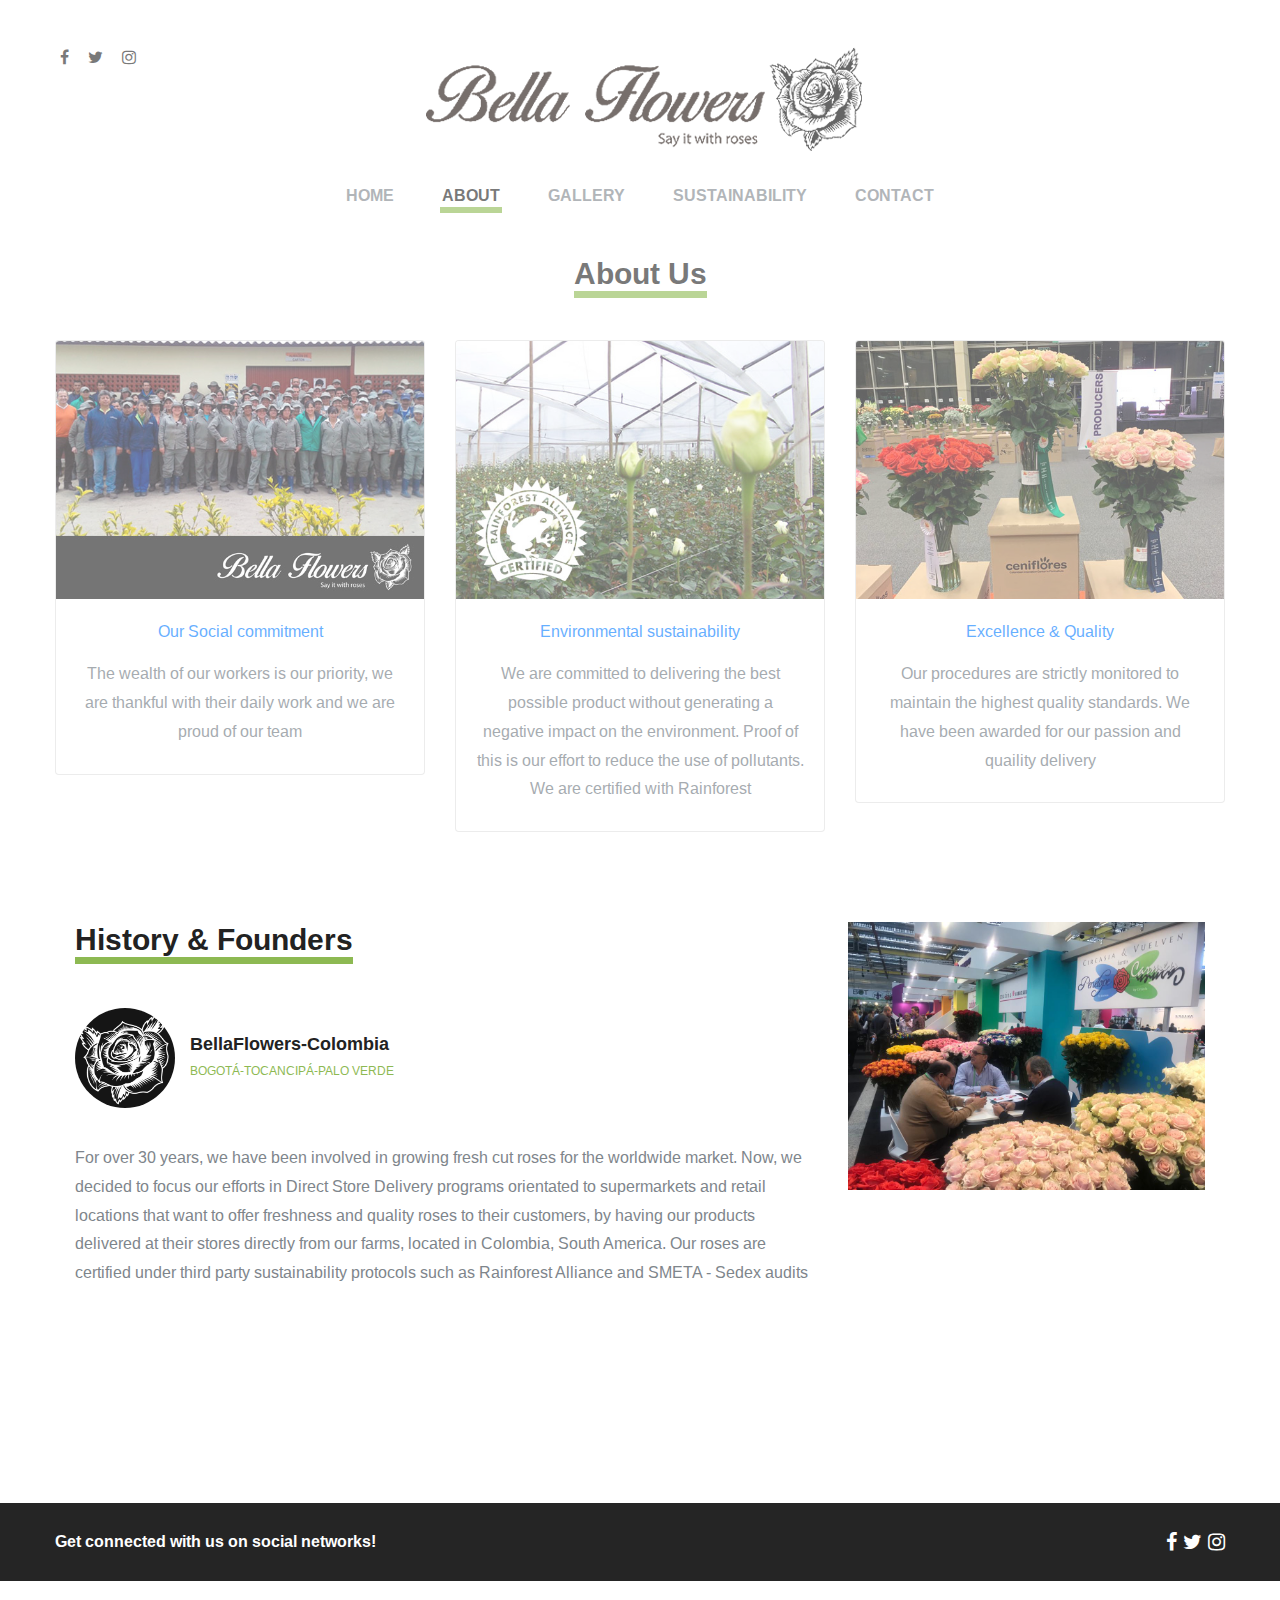
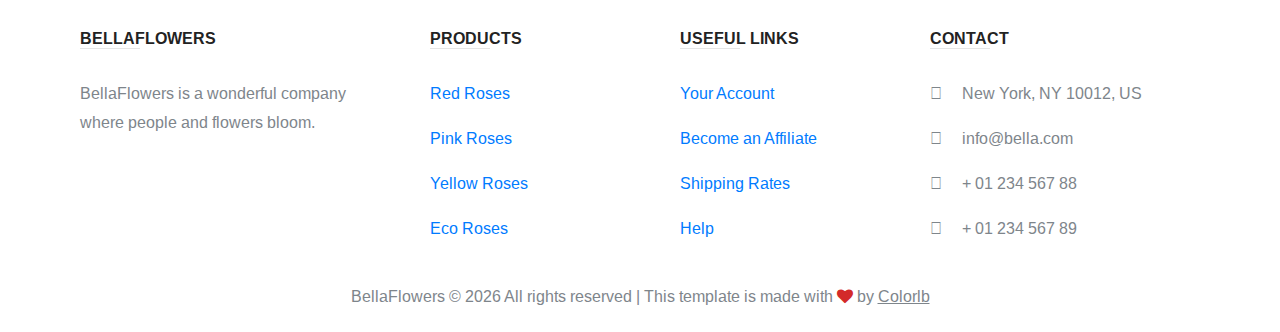
==== about.html @ 4b282b33 "9 8 2020" ====
<!DOCTYPE html>
<html lang="en">
<head>
	<title>BellaFlowers About us</title>
	<meta charset="UTF-8">
	<meta name="description" content="BellaFlowers Website">
	<meta name="keywords" content="photo, html">
	<meta name="viewport" content="width=device-width, initial-scale=1.0">
	<!-- Stylesheets -->
	<link rel="stylesheet" href="css/bootstrap.min.css"/>
	<link rel="stylesheet" href="css/font-awesome.min.css"/>
	<link rel="stylesheet" href="css/slicknav.min.css"/>

	<!-- Main Stylesheets -->
	<link rel="stylesheet" href="css/style.css"/>


	<!--[if lt IE 9]>
		<script src="https://oss.maxcdn.com/html5shiv/3.7.2/html5shiv.min.js"></script>
		<script src="https://oss.maxcdn.com/respond/1.4.2/respond.min.js"></script>
	<![endif]-->

</head>
<body>
	<!-- Page Preloder -->
	<div id="preloder">
		<div class="loader"></div>
	</div>

	<!-- Header Section -->
	<header class="header">
		<div class="container-fluid">
			<div class="row">
				<div class="col-sm-4 col-md-3 order-2 order-sm-1">
					<div class="header__social">
						<a href="#"><i class="fa fa-facebook"></i></a>
						<a href="#"><i class="fa fa-twitter"></i></a>
						<a href="#"><i class="fa fa-instagram"></i></a>
					</div>
				</div>
				<div class="col-sm-4 col-md-6 order-1  order-md-2 text-center">
					<a href="./index.html" class="site-logo">
						<img src="img/logo2.png" alt="">
					</a>
				</div>

				
			</div>
			<nav class="main__menu">
				<ul class="nav__menu">
					<li><a href="./index.html">Home</a></li>
					<li><a href="./about.html" class="menu--active">About</a></li>
					<li><a href="./gallery.html">Gallery</a>
						<ul class="sub__menu">
							<li><a href="./gallery1.html">Red & Coral</a></li>
							<li><a href="./gallery2.html">White Roses</a></li>
							<li><a href="./gallery3.html">Pink & Hot Pink</a></li>
							<li><a href="./gallery4.html">Orange-Yellow & Peach</a></li>
							<li><a href="./gallery5.html">Green</a></li>
							<li><a href="./gallery6.html">Lavender</a></li>
							<li><a href="./gallery7.html">Bicolor</a></li>
							<li><a href="./gallery8.html">Tinted</a></li>
						</ul>
					</li>
					<li><a href="./blog-single.html">Sustainability</a></li>
					<li><a href="./contact.html">Contact</a></li>
				</ul>
			</nav>
		</div>
	</header>
	<!-- Header Section end -->

	<div class="container mt-5">


		<!--Section: Content-->
		<section class="text-center">
	  
		  <!-- Section heading -->
		  <h3 class="about__title font-weight-bold mb-5">About Us</h3>
			<!-- Grid row -->
		  <div class="row">
	  
			<!-- Grid column -->
			<div class="col-lg-4 col-md-12 mb-lg-0 mb-4">
				
			  <!-- Card -->
			  <div class="card hoverable">
	  
				<!-- Card image -->
				<img class="card-img-top" src="img/about11.jpeg" alt="About us 1">
	  
				<!-- Card content -->
				<div class="card-body">
	  
				  <!-- Title -->
				  <a href="#!" class="black-text"> Our Social commitment</a>
				  <!-- Text -->
				  <p class="card-title text-muted font-small mt-3 mb-2">The wealth of our workers is our priority, we are thankful with their daily work and we are proud of our team</p>
				  <!-- <button type="button" class="btn btn-flat text-primary p-0 mx-0">Read more<i class="fa fa-angle-right ml-2"></i></button> -->
				</div>
	  
			  </div>
			  <!-- Card -->
	  
			</div>
			<!-- Grid column -->
	  
			<!-- Grid column -->
			<div class="col-lg-4 col-md-6 mb-md-0 mb-4">
	  
			  <!-- Card -->
			  <div class="card hoverable">
	  
				<!-- Card image -->
				<img class="card-img-top" src="img/about2.jpeg" alt="Card image cap">
	  
				<!-- Card content -->
				<div class="card-body">
	  
				  <!-- Title -->
				  <a href="#!" class="black-text">Environmental sustainability</a>
				  <!-- Text -->
				  <p class="card-title text-muted font-small mt-3 mb-2">We are committed to delivering the best possible product without generating a negative impact on the environment. Proof of this is our effort to reduce the use of pollutants. We are certified with Rainforest</p>
				  
				</div>
	  
			  </div>
			  <!-- Card -->
	  
			</div>
			<!-- Grid column -->
	  
			<!-- Grid column -->
			<div class="col-lg-4 col-md-6 mb-0">
	  
			  <!-- Card -->
			  <div class="card hoverable">
	  
				<!-- Card image -->
				<img class="card-img-top" src="img/about3.jpeg" alt="Stand winners">
	  
				<!-- Card content -->
				<div class="card-body">
	  
				  <!-- Title -->
				  <a href="#!" class="black-text">Excellence & Quality</a>
				  <!-- Text -->
				  <p class="card-title text-muted font-small mt-3 mb-2">Our procedures are strictly monitored to maintain the highest quality standards. We have been awarded for our passion and quaility delivery</p>  
				</div>
	  
			  </div>
			  <!-- Card -->
	  
			</div>
			<!-- Grid column -->
	  
		  </div>
		  <!-- Grid row -->

	  
		</section>
		<!--Section: Content-->
	  
	  
	  </div>

	<!-- About Page -->
	<section class="about__page">
		<div class="container-fluid">
			<div class="row">
				<div class="col-lg-8">
					<h3 class="about__title">History & Founders</h3>
					<div class="about__text">
						
						<div class="about__meta">
							<img src="img/logo_bw.png" alt="Logo">
							<div class="about__meta__info">
								<h5>BellaFlowers-Colombia</h5>
								<p>Bogotá-Tocancipá-Palo Verde</p>
							</div>
						</div>
						<p>
							For over 30 years, we have been involved in growing fresh cut roses for the worldwide market. Now, we decided to focus our efforts in Direct Store Delivery programs orientated to supermarkets and retail locations that want to offer freshness and quality roses to their customers, by having our products delivered at their stores directly from our farms, located in Colombia, South America.
							Our roses are certified under third party sustainability protocols such as Rainforest Alliance and  SMETA - Sedex audits</p>
						
						
					</div>
				</div>

				<div class="col-lg-4">
					<img src="img/founders.jpg" alt="our founders">
					
				</div>
			</div>
		</div>
	</section>
	<!-- About Page end -->

	<!-- Footer -->
	<footer class="page-footer font-small unique-color-dark">

		<div style="background-color: #252525;">
			<div class="container">

				<!-- Grid row-->
				<div class="row py-4 d-flex align-items-center">

					<!-- Grid column -->
					<div class="col-md-6 col-lg-5 text-center text-md-left mb-4 mb-md-0">
						<h6 class="mb-0 text-white">Get connected with us on social networks!</h6>
					</div>
					<!-- Grid column -->
					<div class="lead col-md-6 text-white col-lg-7 text-center text-md-right">

						<!-- Facebook -->
						<a class="fb-ic">
							<a href="#"><i class="fa fa-facebook"></i></a>
						</a>
						<!-- Twitter -->
						<a class="tw-ic">
							<a href="#"><i class="fa fa-twitter"></i></a>
						</a>
						<!--Instagram-->
						<a class="ins-ic">
							<a href="#"><i class="fa fa-instagram"></i></a>
						</a>

					</div>
					<!-- Grid column -->

				</div>
				<!-- Grid row-->

			</div>
		</div>

		<!-- Footer Links -->
		<div class="container text-center text-md-left mt-5">

			<!-- Grid row -->
			<div class="row mt-3">

				<!-- Grid column -->
				<div class="col-md-3 col-lg-4 col-xl-3 mx-auto mb-4">

					<!-- Content -->
					<h6 class="text-uppercase font-weight-bold">BellaFlowers</h6>
					<hr class="deep-purple accent-2 mb-4 mt-0 d-inline-block mx-auto" style="width: 60px;">
					<p>BellaFlowers is a wonderful company where people and flowers bloom.</p>

				</div>
				<!-- Grid column -->

				<!-- Grid column -->
				<div class="col-md-2 col-lg-2 col-xl-2 mx-auto mb-4">

					<!-- Links -->
					<h6 class="text-uppercase font-weight-bold">Products</h6>
					<hr class="deep-purple accent-2 mb-4 mt-0 d-inline-block mx-auto" style="width: 60px;">
					<p><a href="#!">Red Roses</a></p>
					<p><a href="#!">Pink Roses</a></p>
					<p><a href="#!">Yellow Roses</a></p>
					<p><a href="#!">Eco Roses</a></p>

				</div>
				<!-- Grid column -->

				<!-- Grid column -->
				<div class="col-md-3 col-lg-2 col-xl-2 mx-auto mb-4">

					<!-- Links -->
					<h6 class="text-uppercase font-weight-bold">Useful links</h6>
					<hr class="deep-purple accent-2 mb-4 mt-0 d-inline-block mx-auto" style="width: 60px;">
					<p><a href="#!">Your Account</a></p>
					<p><a href="#!">Become an Affiliate</a></p>
					<p><a href="#!">Shipping Rates</a></p>
					<p><a href="#!">Help</a></p>

				</div>
				<!-- Grid column -->

				<!-- Grid column -->
				<div class="col-md-4 col-lg-3 col-xl-3 mx-auto mb-md-0 mb-4">

					<!-- Links -->
					<h6 class="text-uppercase font-weight-bold">Contact</h6>
					<hr class="deep-purple accent-2 mb-4 mt-0 d-inline-block mx-auto" style="width: 60px;">
					<p><i class="fas fa-home mr-3"></i> New York, NY 10012, US</p>
					<p>	<i class="fas fa-envelope mr-3"></i> info@bella.com</p>
					<p><i class="fas fa-phone mr-3"></i> + 01 234 567 88</p>
					<p><i class="fas fa-print mr-3"></i> + 01 234 567 89</p>

				</div>
				<!-- Grid column -->

			</div>
			<!-- Grid row -->

		</div>
		<!-- Footer Links -->

		<!-- Copyright -->
		<div class="footer__section">
			<div class="container">
				<!-- Link back to Colorlib can't be removed. Template is licensed under CC BY 3.0. -->
				<div class="footer__copyright__text">
					<p>BellaFlowers &copy; <script>
							document.write(new Date().getFullYear());
						</script> All rights reserved | This template is made with <i class="fa fa-heart"
							aria-hidden="true"></i> by <a href="https://colorlib.co" target="_blank">Colorlb</a></p>
				</div>
				<!-- Link back to Colorlib can't be removed. Template is licensed under CC BY 3.0. -->
			</div>
		</div>
		<!-- Copyright  -->

	</footer>
	<!-- Footer  End-->

	<!--====== Javascripts & Jquery ======-->
	<script src="js/vendor/jquery-3.2.1.min.js"></script>
	<script src="js/jquery.slicknav.min.js"></script>
	<script src="js/slick.min.js"></script>
	<script src="js/main.js"></script>

	</body>
</html>
---- css/style.css ----
@import url("https://fonts.googleapis.com/css2?family=Arimo:ital,wght@0,400;0,700;1,400;1,700&display=swap");


html,
body {
	height: 100%;
	font-family: "Arimo", sans-serif;
	-webkit-font-smoothing: antialiased;
}

h1,
h2,
h3,
h4,
h5,
h6 {
	margin: 0;
	color: #222222;
	font-family: "Arimo", sans-serif;
	font-weight: 700;
}

h1 {
	font-size: 70px;
}

h2 {
	font-size: 36px;
	line-height: 1.4;
}

h3 {
	font-size: 30px;
}

h4 {
	font-size: 24px;
}

h5 {
	font-size: 18px;
}

h6 {
	font-size: 16px;
}

p {
	font-size: 16px;
	color: #7E858B;
	line-height: 1.8;
}

img {
	max-width: 100%;
}

input:focus,
select:focus,
button:focus,
textarea:focus {
	outline: none;
}


a:hover,
a:focus {
	text-decoration: none;
	outline: none;
}

ul,
ol {
	padding: 0;
	margin: 0;
}

.block_container {

	background-color: #f9cbffa1;
	border: solid;
	border-color: #8d72bd;
	padding: 1.5rem;
}

@media (min-width: 1200px) {
	.container {
		max-width: 1200px;
	}
}

/* Preloder */

#preloder {
	position: fixed;
	width: 100%;
	height: 100%;
	top: 0;
	left: 0;
	z-index: 999999;
	background: #ffffff;
}

.loader {
	width: 40px;
	height: 40px;
	position: absolute;
	top: 50%;
	left: 50%;
	margin-top: -13px;
	margin-left: -13px;
	border-radius: 60px;
	animation: loader 0.8s linear infinite;
	-webkit-animation: loader 0.8s linear infinite;
}

@keyframes loader {
	0% {
		-webkit-transform: rotate(0deg);
		transform: rotate(0deg);
		border: 4px solid #f44336;
		border-left-color: transparent;
	}
	50% {
		-webkit-transform: rotate(180deg);
		transform: rotate(180deg);
		border: 4px solid #673ab7;
		border-left-color: transparent;
	}
	100% {
		-webkit-transform: rotate(360deg);
		transform: rotate(360deg);
		border: 4px solid #f44336;
		border-left-color: transparent;
	}
}

@-webkit-keyframes loader {
	0% {
		-webkit-transform: rotate(0deg);
		border: 4px solid #f44336;
		border-left-color: transparent;
	}
	50% {
		-webkit-transform: rotate(180deg);
		border: 4px solid #673ab7;
		border-left-color: transparent;
	}
	100% {
		-webkit-transform: rotate(360deg);
		border: 4px solid #f44336;
		border-left-color: transparent;
	}
}

/*---------------------
   Helper CSS
 -----------------------*/

.section-title {
	text-align: center;
	margin-bottom: 55px;
}

.section-title img {
	margin-bottom: 15px;
}

.section-title h2 {
	font-weight: 400;
	font-size: 38px;
	text-transform: uppercase;
}

.section-title p {
	padding-top: 15px;
	margin-bottom: 0;
}

.set-bg {
	background-repeat: no-repeat;
	background-size: cover;
	background-position: top center;
}

.spad {
	padding-top: 100px;
	padding-bottom: 100px;
}

.text-white h1,
.text-white h2,
.text-white h3,
.text-white h4,
.text-white h5,
.text-white h6,
.text-white p,
.text-white span,
.text-white li,
.text-white a {
	color: #fff;
}

/*---------------------
  Commom elements
-----------------------*/

.site-btn {
	display: inline-block;
	font-size: 16px;
	padding: 16px 15px;
	min-width: 180px;
	color: #fff;
	background: #8DB952;
	line-height: 1;
	text-align: center;
	font-weight: 700;
	border: none;
	border-radius: 2px;
}

.site-btn i {
	font-size: 24px;
	position: relative;
	top: 5px;
	margin-left: 4px;
}

.site-btn:hover {
	color: #fff;
}

.section__title {
	text-align: center;
	padding-bottom: 40px;
	margin-bottom: 45px;
	position: relative;
}

.section__title:after {
	position: absolute;
	content: "";
	width: 60px;
	height: 4px;
	left: calc(50% - 30px);
	bottom: 0;
	background: #8DB952;
}

.section__title h2 {
	margin-bottom: 0;
	text-transform: uppercase;
}

@media (max-width: 576px) {
	.section__title h2 {
		font-size: 24px;
	}
}

.search-model {
	display: none;
	position: fixed;
	width: 100%;
	height: 100%;
	left: 0;
	top: 0;
	background: #ffffff;
	z-index: 99999;
}

.search-model-form {
	padding: 0 15px;
}

.search-model-form input {
	width: 500px;
	font-size: 34px;
	border: none;
	border-bottom: 2px solid #ededed;
	background: 0 0;
	color: #999;
}

@media (max-width: 576px) {
	.search-model-form input {
		width: 100%;
		font-size: 24px;
	}
}

.search-close-switch {
	position: absolute;
	width: 50px;
	height: 50px;
	background: #333;
	color: #fff;
	text-align: center;
	border-radius: 50%;
	font-size: 39px;
	line-height: 28px;
	top: 30px;
	cursor: pointer;
	-webkit-transform: rotate(45deg);
	-ms-transform: rotate(45deg);
	transform: rotate(45deg);
	display: -webkit-box;
	display: -ms-flexbox;
	display: flex;
	-webkit-box-align: center;
	-ms-flex-align: center;
	align-items: center;
	-webkit-box-pack: center;
	-ms-flex-pack: center;
	justify-content: center;
}

.pt83 {
	padding-top: 83px;
}

/*---------------------
   Header section
 -----------------------*/

.header {
	padding: 40px 45px 0;
	padding-top: 40px;
}

@media (max-width: 576px) {
	.header {
		padding: 40px 0 0;
	}
}

@media (max-width: 576px) {
	.header__social {
		display: none;
	}
}

.header__social a,
.header__switches a {
	display: inline-block;
	color: #222222;
	padding-top: 5px;
	margin-right: 15px;
	font-size: 16px;
}

.header__social a:last-child,
.header__switches a:last-child {
	margin-right: 0;
}

.header__social a.nav-switch,
.header__switches a.nav-switch {
	display: none;
	width: 40px;
	height: 40px;
	border-radius: 50%;
	background: #e1e1e1;
	text-align: center;
	padding-top: 9px;
	margin-top: -9px;
}

@media (max-width: 576px) {
	.header__social a.nav-switch,
	.header__switches a.nav-switch {
		display: inline-block;
	}
}

.header__switches {
	text-align: right;
}

@media (max-width: 576px) {
	.header__switches {
		text-align: center;
		padding-top: 20px;
	}
}

/*----------
   Menu
 ---------*/

.main__menu {
	position: relative;
	right: 0;
	padding-top: 25px;
	text-align: center;
}

@media (max-width: 576px) {
	.main__menu .nav__menu {
		display: none;
	}
}

.main__menu .nav__menu>li {
	display: inline-block;
	position: relative;
}

.main__menu .nav__menu>li:last-child a {
	margin-right: 0;
}

.main__menu .nav__menu>li>a {
	position: relative;
	font-size: 16px;
	color: #7E858B;
	font-weight: 700;
	padding: 5px 2px;
	margin-right: 40px;
	text-transform: uppercase;
}

@media only screen and (min-width: 576px) and (max-width: 767px) {
	.main__menu .nav__menu>li>a {
		margin-right: 20px;
	}
}

.main__menu .nav__menu>li>a:after {
	position: absolute;
	content: "";
	width: 0;
	height: 6px;
	left: 0;
	bottom: -3px;
	background: #8DB952;
	z-index: -1;
	-webkit-transition: 0.3s;
	-o-transition: 0.3s;
	transition: 0.3s;
}

.main__menu .nav__menu>li>a.menu--active {
	color: #222222;
}

.main__menu .nav__menu>li>a.menu--active:after {
	width: 100%;
}

.main__menu .nav__menu>li:hover a {
	color: #222222;
}

.main__menu .nav__menu>li:hover a:after {
	width: 100%;
}

.main__menu .nav__menu>li:hover .sub__menu {
	top: 100%;
	opacity: 1;
	visibility: visible;
	margin-top: 15px;
}

.main__menu .nav__menu>li .sub__menu {
	position: absolute;
	text-align: left;
	padding: 10px 0;
	width: 170px;
	left: 0;
	top: 100%;
	margin-top: 50px;
	-webkit-box-shadow: 0 9px 50px rgba(0, 0, 0, 0.1);
	box-shadow: 0 9px 50px rgba(0, 0, 0, 0.1);
	background: #fff;
	opacity: 0;
	visibility: hidden;
	z-index: 99;
	-webkit-transition: all 0.4s;
	-o-transition: all 0.4s;
	transition: all 0.4s;
}

.main__menu .nav__menu>li .sub__menu:after {
	position: absolute;
	content: "";
	width: 100%;
	height: 25px;
	left: 0;
	top: -25px;
}

.main__menu .nav__menu>li .sub__menu>li {
	display: block;
}

.main__menu .nav__menu>li .sub__menu>li>a {
	display: block;
	display: block;
	padding: 5px 15px;
	color: #7E858B;
	text-transform: none;
	margin: 0;
	font-size: 14px;
	font-weight: 700;
}

.main__menu .nav__menu>li .sub__menu>li>a:hover {
	color: #222222;
}

.main__menu .nav__menu>li .sub__menu>li>a:after {
	display: none;
}

.slicknav_menu {
	background: #f7f7f7;
	padding: 0;
	margin-bottom: 30px;
	text-align: left;
	display: none;
}

@media (max-width: 576px) {
	.slicknav_menu {
		display: block;
	}
}

.slicknav_btn {
	display: none;
}

.slicknav_nav ul {
	margin: 0;
}

.slicknav_nav .slicknav_row:hover {
	border-radius: 0;
	background: transparent;
	color: #222222;
}

.slicknav_nav a:hover {
	border-radius: 0;
	background: transparent;
	color: #222222;
}

.slicknav_nav .slicknav_row,
.slicknav_nav a {
	padding: 11px 25px;
	margin: 0;
	color: #222222;
	font-size: 16px;
	font-weight: 700;
	border-bottom: 1px solid #e9e9e9;
}

.slicknav_nav .slicknav_item a {
	border-bottom: none;
}

/*---------------------
   Hero section
 -----------------------*/


.slide-item {
	padding: 0 5px;
	outline: none;
	cursor: pointer;
}

.slick-center.slide-item img {
	padding: 0;
	-webkit-transition: all 0.4s ease 0s;
	-o-transition: all 0.4s ease 0s;
	transition: all 0.4s ease 0s;
}

.hero-slider .slick-track {
	-webkit-transition: all 0.1s;
	-o-transition: all 0.1s;
	transition: all 0.1s;
}

.slide-item img {
	height: 570px;
	padding: 65px 0;
	-webkit-transition: 0.4s;
	-o-transition: 0.4s;
	transition: 0.4s;
}

@media (max-width: 576px) {
	.slide-item img {
		padding: 0;
	}
}

.hero-text-slider {
	text-align: center;
	padding-top: 50px;
	max-width: 800px;
	margin: 0 auto;
}

/*---------------------
   Footer section
 -----------------------*/

.footer__copyright__text {
	text-align: center;
	padding-bottom: 5px;
}

.footer__copyright__text p {
	font-size: 16px;
}

.footer__copyright__text i {
	color: #d32a2a;
}

.footer__copyright__text a {
	color: #7E858B;
	text-decoration: underline;
}

.footer__copyright__text a:hover {
	color: #8DB952;
}

/*------------------
   About page
 ------------------*/

.about__page {
	padding: 90px 60px 150px;
}

@media (max-width: 576px) {
	.about__page {
		padding: 30px 0 150px;
	}
}

.about__title {
	display: inline-block;
	margin-bottom: 50px;
	position: relative;
}

.about__title:after {
	position: absolute;
	content: "";
	width: 100%;
	height: 7px;
	left: 0;
	bottom: -6px;
	background: #8DB952;
	opacity: 08;
	z-index: -1;
}

.about__text {
	padding-bottom: 50px;
}

.about__text img {
	padding-top: 20px;
}

.about__meta {
	overflow: hidden;
	margin-bottom: 35px;
}

.about__meta img {
	float: left;
	width: 100px;
	height: 100px;
	border-radius: 50%;
	margin-right: 15px;
	padding-top: 0;
}

.about__meta__info {
	overflow: hidden;
	padding-top: 25px;
}

.about__meta__info h5 {
	margin-bottom: 5px;
}

.about__meta__info p {
	text-transform: uppercase;
	font-size: 12px;
	color: #8DB952;
}

.experience__item {
	padding-top: 15px;
	margin-bottom: 20px;
}

.experience__item h4 {
	font-size: 20px;
	margin-bottom: 20px;
}

.skills__text {
	padding-bottom: 50px;
}

.skills__text p {
	margin-bottom: 40px;
}

.single-progress-item {
	margin-bottom: 30px;
}

.single-progress-item h6 {
	margin-bottom: 10px;
}

.progress-bar-style {
	height: 6px;
	background: #E8E8E8;
}

.progress-bar-style .bar-inner {
	height: 100%;
	background: #8DB952;
}

/*-------------------
   Gallery Page
 -------------------*/

.gallery__page {
	padding: 80px 15px 65px;
}

@media (max-width: 576px) {
	.gallery__page {
		padding: 30px 15px 65px;
	}
}

.gallery__warp {
	max-width: 1570px;
	margin: 0 auto;
}

.gallery__item {
	display: block;
	margin-bottom: 30px;
}

.gallery__item img {
	min-width: 100%;
}

.fr-position-outside {
	left: 0;
	top: 0;
	right: auto;
	bottom: auto;
}

.fr-position-text {
	color: #fff;
}

.fr-window-skin-fresco.fr-window-ui-outside .fr-close-background,
.fr-window-skin-fresco.fr-window-ui-outside .fr-close:hover .fr-close-background {
	background-color: transparent;
}

.fr-thumbnail-active {
	border: 2px solid #8DB952;
}

/*----------------
   Blog Page
 ----------------*/

.blog__page {
	padding: 90px 0 55px;
}

@media (max-width: 576px) {
	.blog__page {
		padding: 30px 0 55px;
	}
}

.blog__warp {
	max-width: 1570px;
	padding: 0 15px;
	margin: 0 auto;
}

.blog__item {
	height: 370px;
	position: relative;
	margin-bottom: 30px;
	background-position: center;
}

.blog__item.blog__item--long {
	height: 770px;
}

.blog__item::after {
	position: absolute;
	content: "";
	width: 100%;
	height: 100%;
	left: 0;
	top: 0;
	background: -webkit-gradient(linear, left top, left bottom, from(rgba(0, 0, 0, 0)), color-stop(43%, rgba(0, 0, 0, 0)), to(rgba(0, 0, 0, 0.49)));
	background: -o-linear-gradient(top, rgba(0, 0, 0, 0) 0%, rgba(0, 0, 0, 0) 43%, rgba(0, 0, 0, 0.49) 100%);
	background: linear-gradient(to bottom, rgba(0, 0, 0, 0) 0%, rgba(0, 0, 0, 0) 43%, rgba(0, 0, 0, 0.49) 100%);
}

@media (max-width: 576px),
only screen and (min-width: 576px) and (max-width: 767px) {
	.blog__item h3 {
		font-size: 22px;
	}
}

.blog__content {
	position: absolute;
	bottom: 30px;
	padding: 0 30px;
	z-index: 2;
}

.blog__content h4 {
	font-size: 22px;
}

.blog__content h4 a {
	color: #fff;
}

.blog__date {
	font-size: 12px;
	font-weight: 700;
	color: #fff;
	margin-bottom: 10px;
}

/*-------------------
   Blog Single Page
 --------------------*/

.blog__slider {
	padding: 70px 0 60px;
}

@media (max-width: 576px) {
	.blog__slider {
		padding: 30px 0 60px;
	}
}

.blog__slider .slick-track {
	margin-left: 380px;
}

@media only screen and (min-width: 768px) and (max-width: 991px) {
	.blog__slider .slick-track {
		margin-left: 250px;
	}
}

@media only screen and (min-width: 576px) and (max-width: 767px),
(max-width: 576px) {
	.blog__slider .slick-track {
		margin-left: 0;
	}
}

.blog__slider__item {
	outline: none;
	padding: 0 3px;
}

.blog__container {
	max-width: 1000px;
	padding: 0 15px;
	margin: 0 auto 30px;
}

.blog__container p {
	font-size: 18px;
}

.blog__container h4 {
	font-size: 22px;
	margin-bottom: 20px;
}

.blog__header {
	text-align: center;
}

.blog__cata {
	display: inline-block;
	font-size: 12px;
	font-weight: 700;
	padding: 4px 13px;
	border-radius: 2px;
	color: #fff;
	background: #8DB952;
	margin-bottom: 20px;
}

.blog__single__title {
	font-size: 44px;
	margin-bottom: 30px;
	line-height: 1.2;
}

.blog__metas {
	margin-bottom: 30px;
}

.blog__metas .blog__meta {
	position: relative;
	display: inline-block;
	margin-right: 18px;
	margin-bottom: 5px;
	padding-right: 20px;
	font-size: 14px;
	color: #7E858B;
}

.blog__metas .blog__meta:after {
	position: absolute;
	content: "|";
	font-size: 14px;
	right: 0;
	top: 0;
	color: #7E858B;
}

.blog__metas .blog__meta:last-child {
	margin-right: 0;
	padding-right: 0;
}

.blog__metas .blog__meta:last-child:after {
	display: none;
}

.blog__article blockquote {
	max-width: 1170px;
	margin: 50px auto;
	padding: 45px 45px 55px;
	background-color: #EAEFE5;
	background-image: url("../img/blog-single/quote.png");
	background-repeat: no-repeat;
	background-position: right 60px bottom -10px;
}

.blog__article blockquote p {
	color: #222222;
	font-size: 20px;
	line-height: 1.5;
	margin-bottom: 25px;
}

.blog__article blockquote h4 {
	font-size: 16px;
	margin-bottom: 10px;
}

.blog__article blockquote h5 {
	font-size: 14px;
	text-transform: uppercase;
	color: #8DB952;
	letter-spacing: 2px;
}

.blog__banner {
	max-width: 1170px;
	margin: 0 auto;
}

.blog__banner img {
	min-width: 100%;
}

.post__footer {
	border-top: 1px solid #E8E8E8;
	padding-top: 30px;
	margin-bottom: 70px;
}

.post__tags a {
	display: inline-block;
	font-family: "Raleway", sans-serif;
	color: #7E858B;
	font-size: 12px;
	font-weight: 700;
	padding: 5px 21px;
	margin-bottom: 5px;
	margin-right: 2px;
	background-color: #F3F3F3;
	-webkit-transition: 0.3s;
	-o-transition: 0.3s;
	transition: 0.3s;
}

.post__tags a:hover {
	background: #8DB952;
	color: #fff;
}

.post__share {
	text-align: right;
}

@media only screen and (min-width: 576px) and (max-width: 767px),
(max-width: 576px) {
	.post__share {
		text-align: left;
		padding-top: 35px;
	}
}

.post__share span {
	display: inline-block;
	font-size: 16px;
	font-weight: 700;
}

.post__share a {
	display: inline-block;
	font-size: 16px;
	color: #7E858B;
	margin-left: 30px;
}

.post__share a:first-child {
	margin-left: 0;
}

.comment__area {
	padding-bottom: 100px;
}

.comment__area h2 {
	margin-bottom: 40px;
}

.comment__form input,
.comment__form textarea {
	width: 100%;
	height: 50px;
	font-size: 16px;
	padding: 15px 20px;
	margin-bottom: 26px;
	color: #222222;
	border: 1px solid rgba(0, 0, 0, 0.1);
}

.comment__form input:focus,
.comment__form textarea:focus {
	border: 1px solid #8DB952;
}

.comment__form textarea {
	height: 110px;
	resize: none;
	margin-bottom: 50px;
}

.blog__details__comment {
	border-bottom: 1px solid #EBEBEB;
	padding-bottom: 30px;
}

.blog__details__comment h4 {
	color: #222222;
	text-transform: uppercase;
	margin-bottom: 50px;
}

.recent__post {
	padding: 75px 15px 60px;
	border-top: 1px solid #E8E8E8;
}

.recent__post h2 {
	margin-bottom: 65px;
}

.recent__post .blog__item {
	background-position: center;
}

/*----------------
   Contact Page
 ----------------*/

.contact__warp {
	max-width: 802px;
	padding: 170px 15px 130px;
	margin: 0 auto;
}

@media (max-width: 576px) {
	.contact__warp {
		padding: 30px 15px 130px;
	}
}

.contact__social {
	padding-top: 20px;
	margin-bottom: 40px;
}

.contact__social a {
	display: inline-block;
	text-align: center;
	width: 40px;
	height: 40px;
	padding-top: 8px;
	margin-right: 6px;
	color: #222222;
	border-radius: 50%;
	background: #E8E8E8;
	-webkit-transition: 0.3s;
	-o-transition: 0.3s;
	transition: 0.3s;
}

.contact__social a:hover {
	background: #8DB952;
	color: #ffffff;
}

.contact__text p {
	font-size: 18px;
	color: #222222;
}

.contact__form {
	padding-top: 20px;
}

.contact__form input,
.contact__form textarea {
	width: 100%;
	height: 50px;
	font-size: 16px;
	padding: 15px 20px;
	margin-bottom: 26px;
	color: #222222;
	border: 1px solid rgba(0, 0, 0, 0.1);
}

.contact__form input:focus,
.contact__form textarea:focus {
	border: 1px solid #8DB952;
}

.contact__form textarea {
	height: 110px;
	resize: none;
	margin-bottom: 50px;
}

/* custom buttons */

.border_button {

border: solid;
border-color: black;
background-color: white;

}


/* GALLERY */

.hover_white
.hover_red,
.hover_yellow,
.hover_pink,
.hover_green,
.hover_other,
.hover_bi,
.hover_tinted
 {
	color: black;
}

.hover_white:hover {
	border: none;
	background-color: rgb(126, 126, 126);
	color: white;
}

.hover_red:hover {
	border: none;
	background-color: rgb(255, 71, 71);
	color: white;
}

.hover_yellow:hover {
	border: none;
	background-color: rgb(230, 185, 63);
	color: white;
}

.hover_pink:hover {
	border: none;
	background-color: rgb(247, 133, 237);
	color: white;
}

.hover_green:hover {
	border: none;
	background-color: rgb(115, 175, 103);
	color: white;
}


.hover_other:hover {
	border: none;
	background-color: rgb(169, 63, 230);
	color: white;
}

.hover_bi:hover {
	border: none;
	background: rgb(28,129,255);
	background: linear-gradient(34deg, rgba(28,129,255,1) 30%, rgba(247,101,101,1) 66%);
	color: white;
}

.hover_tinted:hover {
	border: none;
	background: rgb(70,58,180);
	background: linear-gradient(90deg, rgb(44, 29, 182) 0%, rgba(253,29,29,1) 50%, rgba(252,176,69,1) 100%);
	color: white;
}

/* [1] The container */
.img-hover-zoom {
	height: 430px; /* [1.1] Set it as per your need */
	overflow: hidden; /* [1.2] Hide the overflowing of child elements */
  }
  
  /* [2] Transition property for smooth transformation of images */
  .img-hover-zoom img {
	transition: transform .5s ease;
  }
  
  /* [3] Transforming the image when container gets hovered */
  .img-hover-zoom:hover img {
	transform: scale(1.3);
  }

/* GALLERY END */
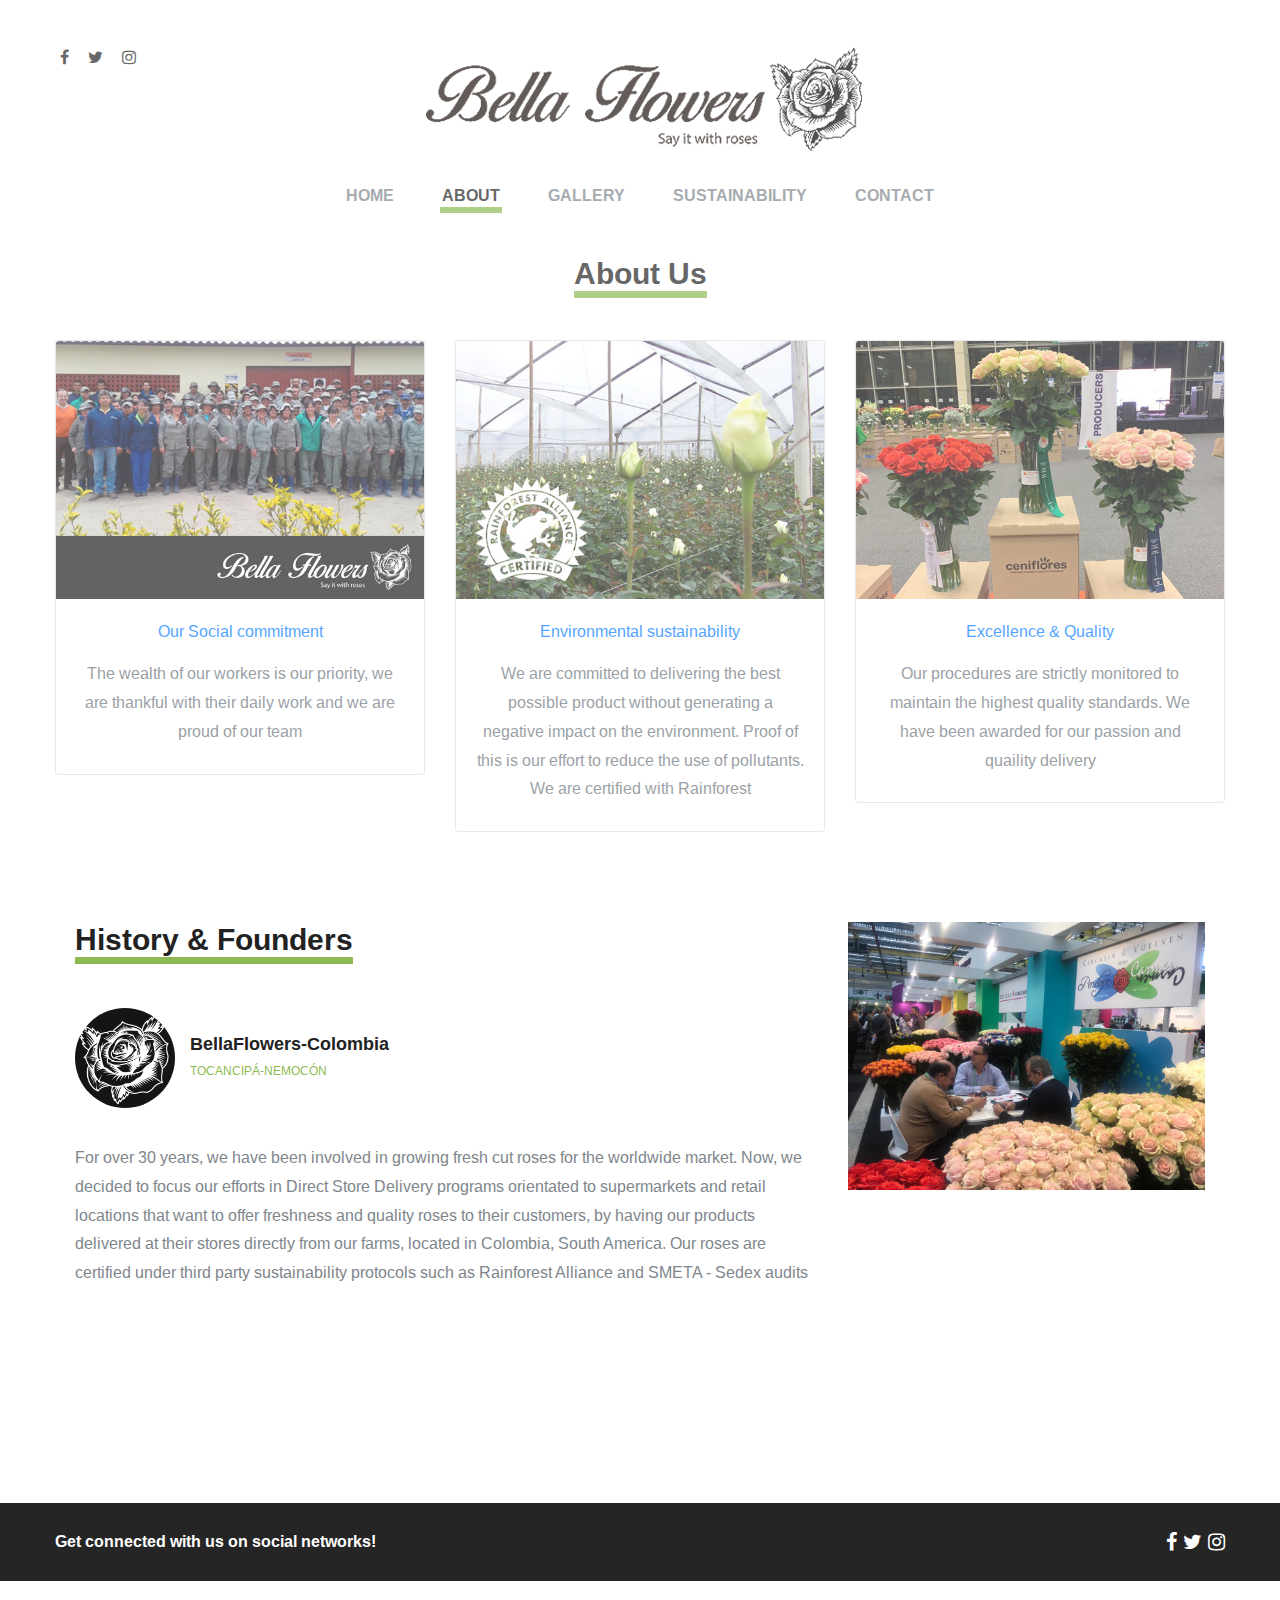
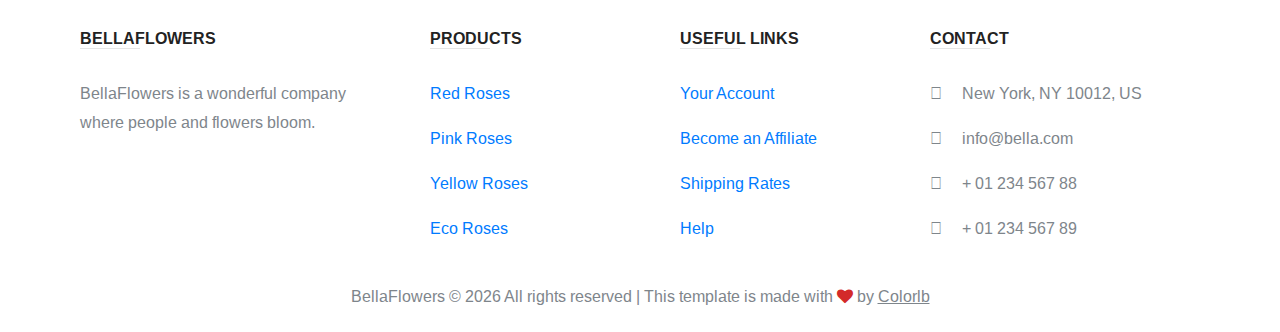
==== commit 34323ff5: "9 8 update" ====
--- a/about.html
+++ b/about.html
@@ -44,6 +44,11 @@
 					</a>
 				</div>
 
+				<div class="col-sm-4 col-md-3 order-3 order-sm-3">
+					<div class="header__switches">
+						<a href="#" class="nav-switch"><i class="fa fa-bars"></i></a>
+					</div>
+				</div>
 				
 			</div>
 			<nav class="main__menu">
@@ -177,14 +182,13 @@
 							<img src="img/logo_bw.png" alt="Logo">
 							<div class="about__meta__info">
 								<h5>BellaFlowers-Colombia</h5>
-								<p>Bogotá-Tocancipá-Palo Verde</p>
+								<p>Tocancipá-Nemocón</p>
 							</div>
 						</div>
 						<p>
 							For over 30 years, we have been involved in growing fresh cut roses for the worldwide market. Now, we decided to focus our efforts in Direct Store Delivery programs orientated to supermarkets and retail locations that want to offer freshness and quality roses to their customers, by having our products delivered at their stores directly from our farms, located in Colombia, South America.
 							Our roses are certified under third party sustainability protocols such as Rainforest Alliance and  SMETA - Sedex audits</p>
-						
-						
+
 					</div>
 				</div>
 
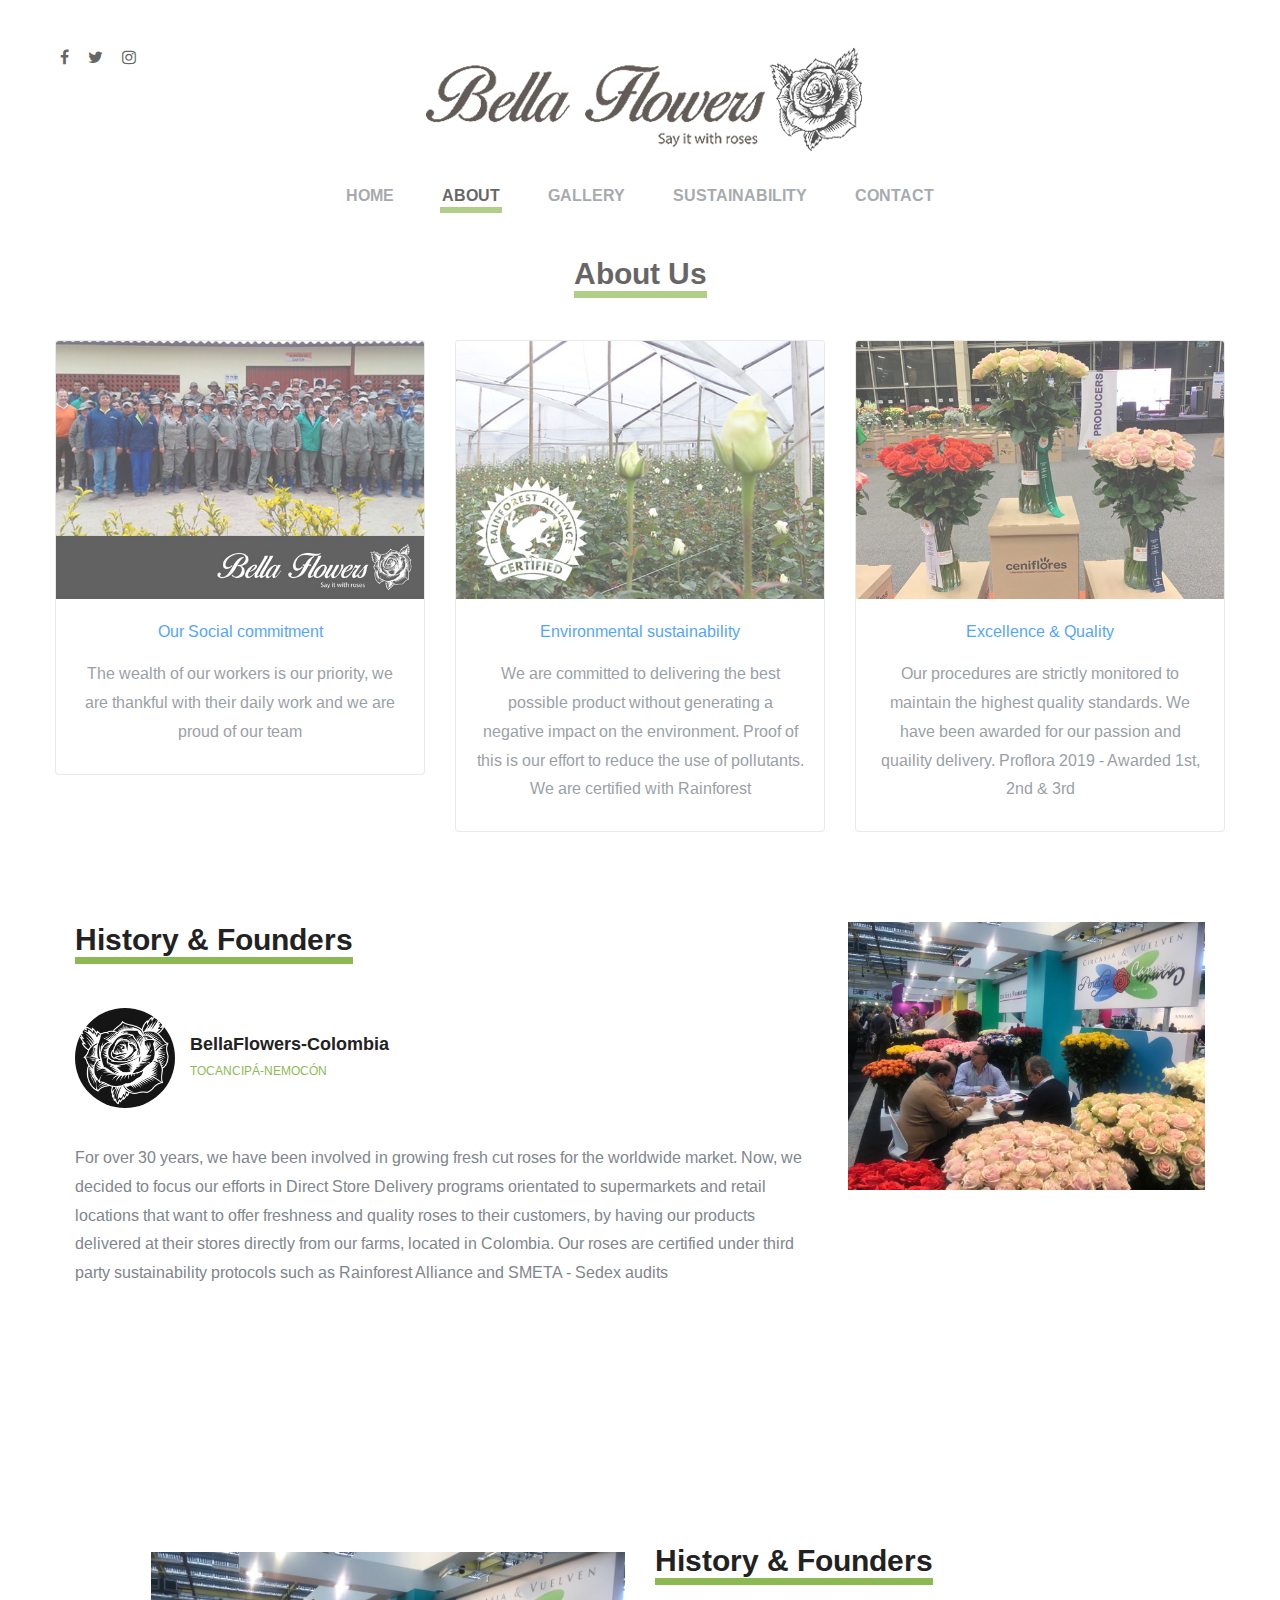
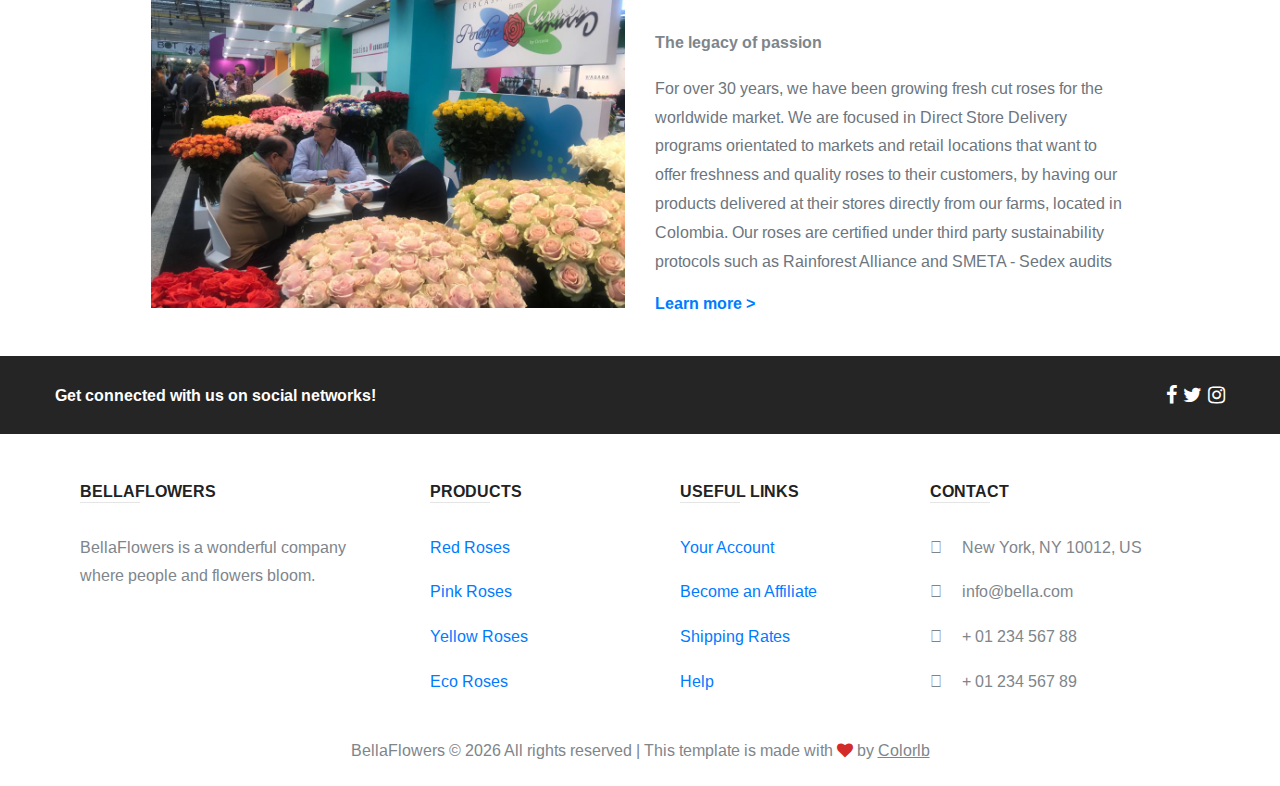
==== commit c5d0026f: "17 08 2020" ====
--- a/about.html
+++ b/about.html
@@ -151,7 +151,7 @@
 				  <!-- Title -->
 				  <a href="#!" class="black-text">Excellence & Quality</a>
 				  <!-- Text -->
-				  <p class="card-title text-muted font-small mt-3 mb-2">Our procedures are strictly monitored to maintain the highest quality standards. We have been awarded for our passion and quaility delivery</p>  
+				  <p class="card-title text-muted font-small mt-3 mb-2">Our procedures are strictly monitored to maintain the highest quality standards. We have been awarded for our passion and quaility delivery. Proflora 2019 - Awarded 1st, 2nd & 3rd</p>  
 				</div>
 	  
 			  </div>
@@ -186,7 +186,7 @@
 							</div>
 						</div>
 						<p>
-							For over 30 years, we have been involved in growing fresh cut roses for the worldwide market. Now, we decided to focus our efforts in Direct Store Delivery programs orientated to supermarkets and retail locations that want to offer freshness and quality roses to their customers, by having our products delivered at their stores directly from our farms, located in Colombia, South America.
+							For over 30 years, we have been involved in growing fresh cut roses for the worldwide market. Now, we decided to focus our efforts in Direct Store Delivery programs orientated to supermarkets and retail locations that want to offer freshness and quality roses to their customers, by having our products delivered at their stores directly from our farms, located in Colombia.
 							Our roses are certified under third party sustainability protocols such as Rainforest Alliance and  SMETA - Sedex audits</p>
 
 					</div>
@@ -199,6 +199,49 @@
 			</div>
 		</div>
 	</section>
+
+
+	<div class="container my-3 py-4 z-depth-1">
+
+ 
+		<!--Section: Content-->
+		<section class="px-md-5 mx-md-5 dark-grey-text text-center text-lg-left">
+	
+		  <!--Grid row-->
+		  <div class="row">
+	
+			<!--Grid column-->
+			<div class="col-lg-6 mb-4 mb-lg-0 d-flex align-items-center justify-content-center">
+	
+			  <img src="img/founders.jpg" class="img-fluid" alt="founders image">
+	
+			</div>
+			<!--Grid column-->
+	
+			<!--Grid column-->
+			<div class="col-lg-6 mb-4 mb-lg-0">
+	
+				<h3 class="about__title">History & Founders</h3>
+
+			  <p class="font-weight-bold">The legacy of passion</p>
+	
+			  <p class="text-muted">For over 30 years, we have been growing fresh cut roses for the worldwide market. We are focused in Direct Store Delivery programs orientated to markets and retail locations that want to offer freshness and quality roses to their customers, by having our products delivered at their stores directly from our farms, located in Colombia.
+				Our roses are certified under third party sustainability protocols such as Rainforest Alliance and  SMETA - Sedex audits</p>
+	
+			  <a class="font-weight-bold" href="blog-single.html" >Learn more > </a>
+	
+			</div>
+			<!--Grid column-->
+	
+		  </div>
+		  <!--Grid row-->
+		</section>
+		<!--Section: Content-->
+	
+	
+	  </div>
+
+
 	<!-- About Page end -->
 
 	<!-- Footer -->
--- a/css/style.css
+++ b/css/style.css
@@ -1275,3 +1275,47 @@
 
 /* GALLERY END */
 
+
+/* background video  */
+
+.video-background-holder {
+	position: relative;
+	background-color: black;
+	height: calc(100vh - 72px);
+	min-height: 25rem;
+	width: 100%;
+	overflow: hidden;
+  }
+  
+  .video-background-holder video {
+	position: absolute;
+	top: 50%;
+	left: 50%;
+	min-width: 100%;
+	min-height: 100%;
+	width: auto;
+	height: auto;
+	z-index: 0;
+	-ms-transform: translateX(-50%) translateY(-50%);
+	-moz-transform: translateX(-50%) translateY(-50%);
+	-webkit-transform: translateX(-50%) translateY(-50%);
+	transform: translateX(-50%) translateY(-50%);
+  }
+  
+  .video-background-content {
+	position: relative;
+	z-index: 2;
+  }
+  
+  .video-background-overlay {
+	position: absolute;
+	top: 0;
+	left: 0;
+	height: 100%;
+	width: 100%;
+	/* background-color: black; */
+	background: rgb(34,195,142);
+	background: linear-gradient(71deg, rgb(25, 173, 124) 0%, rgba(45,253,100,1) 100%);
+	opacity: 0.5;
+	z-index: 1;
+  }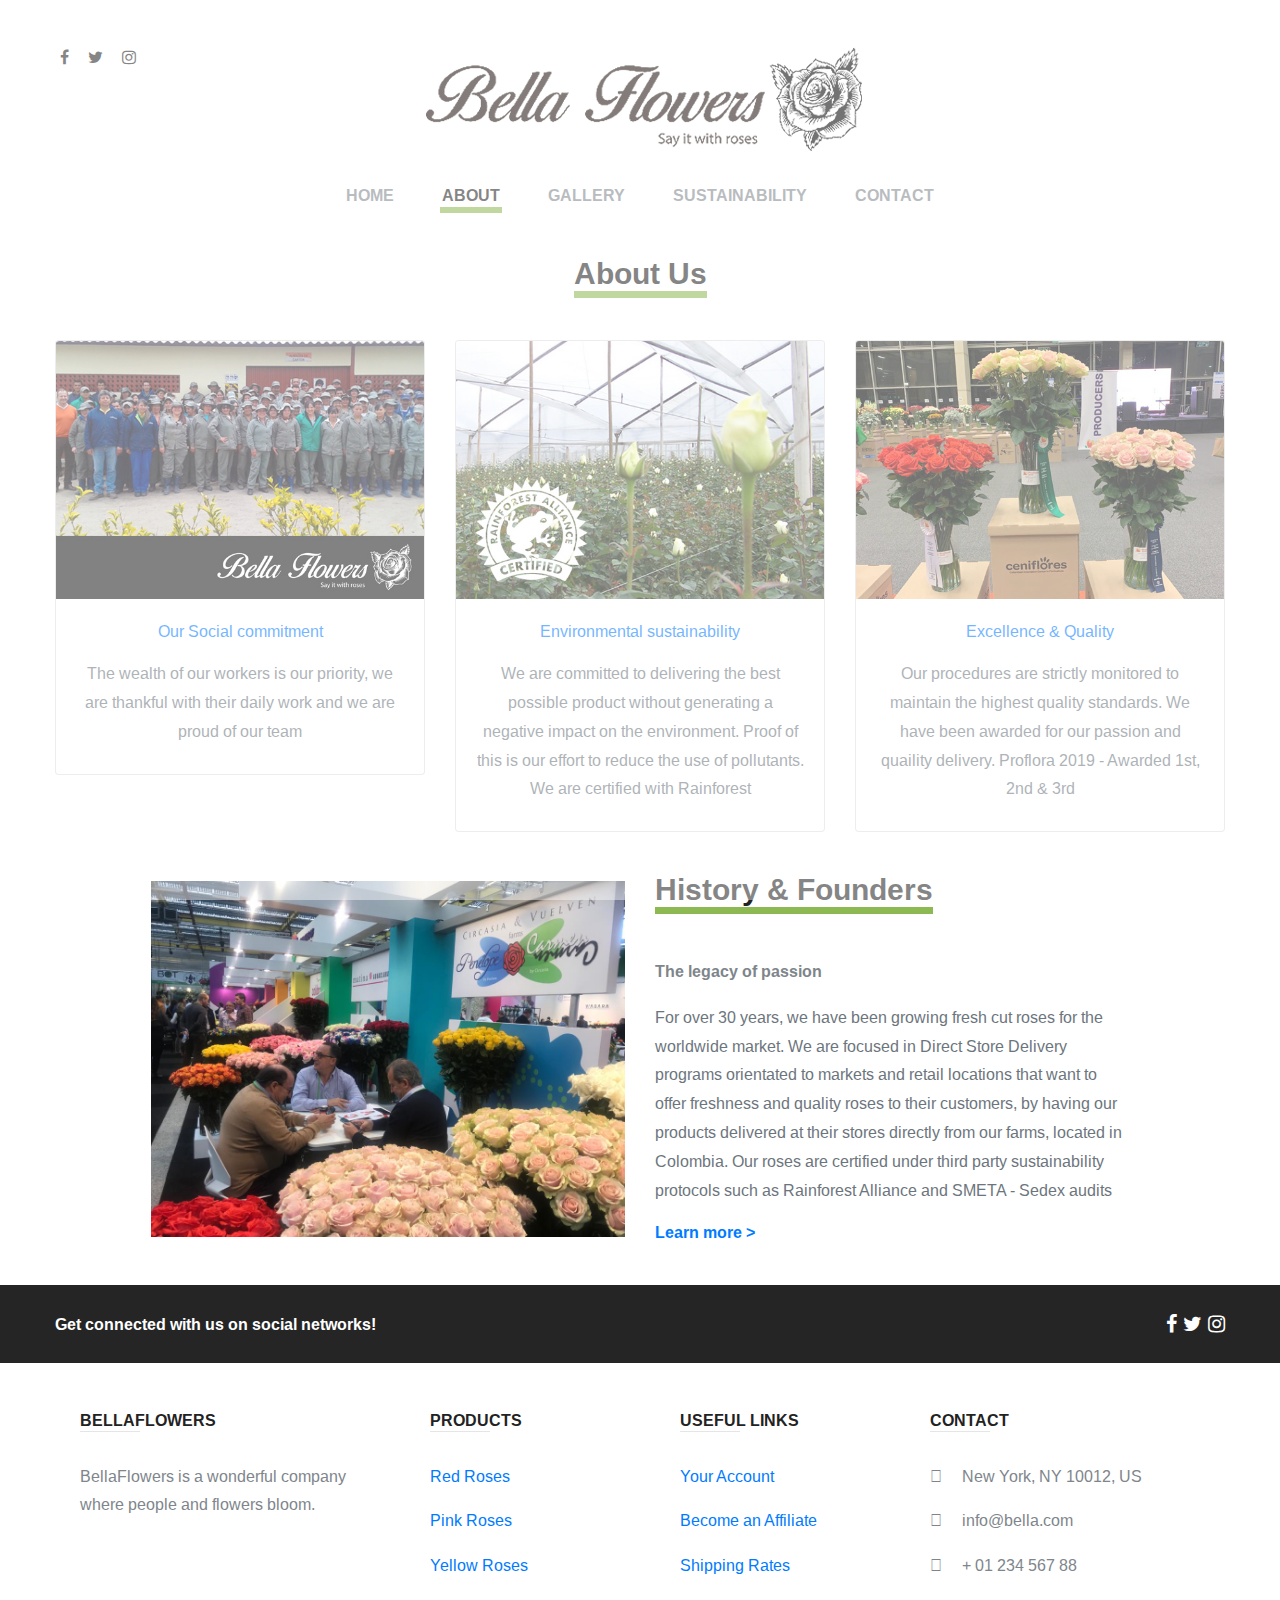
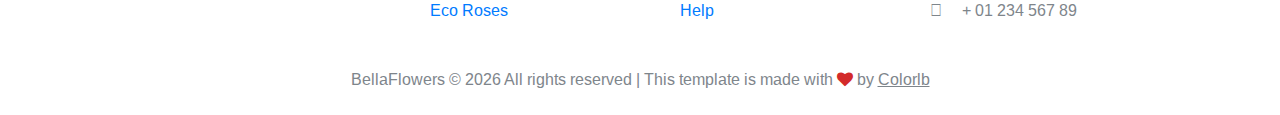
==== commit 9a7d0ddf: "17 08 2020" ====
--- a/about.html
+++ b/about.html
@@ -81,6 +81,7 @@
 		<!--Section: Content-->
 		<section class="text-center">
 	  
+			
 		  <!-- Section heading -->
 		  <h3 class="about__title font-weight-bold mb-5">About Us</h3>
 			<!-- Grid row -->
@@ -170,35 +171,6 @@
 	  
 	  </div>
 
-	<!-- About Page -->
-	<section class="about__page">
-		<div class="container-fluid">
-			<div class="row">
-				<div class="col-lg-8">
-					<h3 class="about__title">History & Founders</h3>
-					<div class="about__text">
-						
-						<div class="about__meta">
-							<img src="img/logo_bw.png" alt="Logo">
-							<div class="about__meta__info">
-								<h5>BellaFlowers-Colombia</h5>
-								<p>Tocancipá-Nemocón</p>
-							</div>
-						</div>
-						<p>
-							For over 30 years, we have been involved in growing fresh cut roses for the worldwide market. Now, we decided to focus our efforts in Direct Store Delivery programs orientated to supermarkets and retail locations that want to offer freshness and quality roses to their customers, by having our products delivered at their stores directly from our farms, located in Colombia.
-							Our roses are certified under third party sustainability protocols such as Rainforest Alliance and  SMETA - Sedex audits</p>
-
-					</div>
-				</div>
-
-				<div class="col-lg-4">
-					<img src="img/founders.jpg" alt="our founders">
-					
-				</div>
-			</div>
-		</div>
-	</section>
 
 
 	<div class="container my-3 py-4 z-depth-1">
--- a/css/style.css
+++ b/css/style.css
@@ -21,7 +21,7 @@
 }
 
 h1 {
-	font-size: 70px;
+	font-size: 50px;
 }
 
 h2 {
@@ -567,7 +567,7 @@
  -----------------------*/
 
 
-.slide-item {
+/* .slide-item {
 	padding: 0 5px;
 	outline: none;
 	cursor: pointer;
@@ -605,7 +605,7 @@
 	padding-top: 50px;
 	max-width: 800px;
 	margin: 0 auto;
-}
+} */
 
 /*---------------------
    Footer section
@@ -1318,4 +1318,8 @@
 	background: linear-gradient(71deg, rgb(25, 173, 124) 0%, rgba(45,253,100,1) 100%);
 	opacity: 0.5;
 	z-index: 1;
-  }+  }
+
+  /* SLIDER NEW */
+
+  
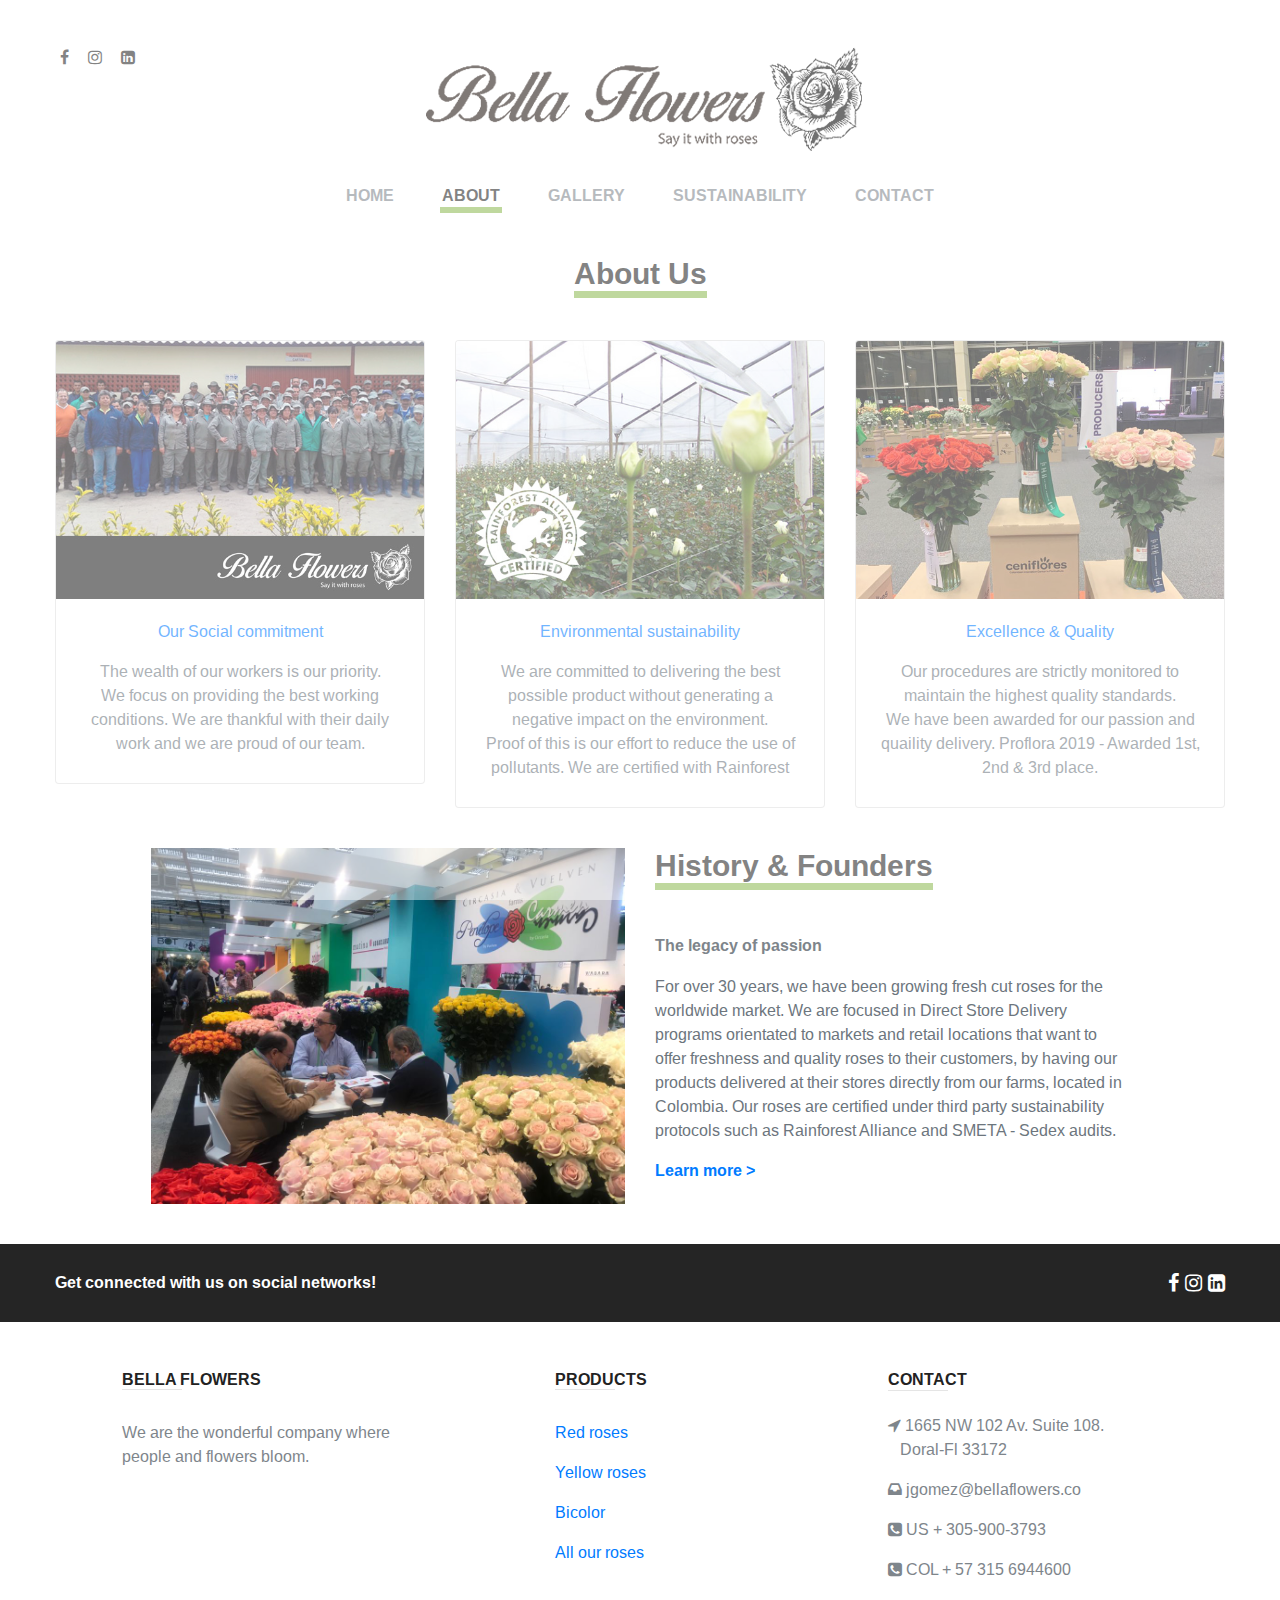
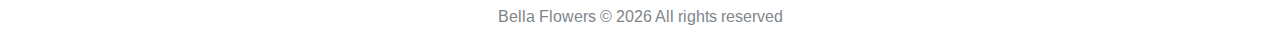
==== commit 50d4d5a4: "17 08 2020 - final" ====
--- a/about.html
+++ b/about.html
@@ -33,9 +33,10 @@
 			<div class="row">
 				<div class="col-sm-4 col-md-3 order-2 order-sm-1">
 					<div class="header__social">
-						<a href="#"><i class="fa fa-facebook"></i></a>
-						<a href="#"><i class="fa fa-twitter"></i></a>
-						<a href="#"><i class="fa fa-instagram"></i></a>
+						<a href="https://www.facebook.com/" target="_blank"><i class="fa fa-facebook"></i></a>
+						<a href="https://www.instagram.com/" target="_blank"><i class="fa fa-instagram"></i></a>
+						<a href="https://www.linkedin.com/company/bella-flowers-co/" target="_blank"><i
+								class="fa fa-linkedin-square"></i></a>
 					</div>
 				</div>
 				<div class="col-sm-4 col-md-6 order-1  order-md-2 text-center">
@@ -57,14 +58,14 @@
 					<li><a href="./about.html" class="menu--active">About</a></li>
 					<li><a href="./gallery.html">Gallery</a>
 						<ul class="sub__menu">
-							<li><a href="./gallery1.html">Red & Coral</a></li>
-							<li><a href="./gallery2.html">White Roses</a></li>
-							<li><a href="./gallery3.html">Pink & Hot Pink</a></li>
-							<li><a href="./gallery4.html">Orange-Yellow & Peach</a></li>
-							<li><a href="./gallery5.html">Green</a></li>
-							<li><a href="./gallery6.html">Lavender</a></li>
-							<li><a href="./gallery7.html">Bicolor</a></li>
-							<li><a href="./gallery8.html">Tinted</a></li>
+							<li><a href="./gallery1.html"> • Red & Coral</a></li>
+							<li><a href="./gallery2.html"> • White Roses</a></li>
+							<li><a href="./gallery3.html"> • Pink & Hot Pink</a></li>
+							<li><a href="./gallery4.html"> • Orange-Yellow & Peach</a></li>
+							<li><a href="./gallery5.html"> • Green</a></li>
+							<li><a href="./gallery6.html"> • Lavender</a></li>
+							<li><a href="./gallery7.html"> • Bicolor</a></li>
+							<li><a href="./gallery8.html"> • Tinted</a></li>
 						</ul>
 					</li>
 					<li><a href="./blog-single.html">Sustainability</a></li>
@@ -102,7 +103,7 @@
 				  <!-- Title -->
 				  <a href="#!" class="black-text"> Our Social commitment</a>
 				  <!-- Text -->
-				  <p class="card-title text-muted font-small mt-3 mb-2">The wealth of our workers is our priority, we are thankful with their daily work and we are proud of our team</p>
+				  <p class="card-title text-muted font-small mt-3 mb-2">The wealth of our workers is our priority. <br> We focus on providing the best working conditions. We are thankful with their daily work and we are proud of our team. </p>
 				  <!-- <button type="button" class="btn btn-flat text-primary p-0 mx-0">Read more<i class="fa fa-angle-right ml-2"></i></button> -->
 				</div>
 	  
@@ -127,7 +128,9 @@
 				  <!-- Title -->
 				  <a href="#!" class="black-text">Environmental sustainability</a>
 				  <!-- Text -->
-				  <p class="card-title text-muted font-small mt-3 mb-2">We are committed to delivering the best possible product without generating a negative impact on the environment. Proof of this is our effort to reduce the use of pollutants. We are certified with Rainforest</p>
+				  <p class="card-title text-muted font-small mt-3 mb-2">We are committed to delivering the best possible product without generating a negative impact on the environment. 
+				<br>
+					Proof of this is our effort to reduce the use of pollutants. We are certified with Rainforest</p>
 				  
 				</div>
 	  
@@ -152,7 +155,8 @@
 				  <!-- Title -->
 				  <a href="#!" class="black-text">Excellence & Quality</a>
 				  <!-- Text -->
-				  <p class="card-title text-muted font-small mt-3 mb-2">Our procedures are strictly monitored to maintain the highest quality standards. We have been awarded for our passion and quaility delivery. Proflora 2019 - Awarded 1st, 2nd & 3rd</p>  
+				  <p class="card-title text-muted font-small mt-3 mb-2">Our procedures are strictly monitored to maintain the highest quality standards.  <br>
+					  We have been awarded for our passion and quaility delivery. Proflora 2019 - Awarded 1st, 2nd & 3rd place.</p>  
 				</div>
 	  
 			  </div>
@@ -198,7 +202,7 @@
 			  <p class="font-weight-bold">The legacy of passion</p>
 	
 			  <p class="text-muted">For over 30 years, we have been growing fresh cut roses for the worldwide market. We are focused in Direct Store Delivery programs orientated to markets and retail locations that want to offer freshness and quality roses to their customers, by having our products delivered at their stores directly from our farms, located in Colombia.
-				Our roses are certified under third party sustainability protocols such as Rainforest Alliance and  SMETA - Sedex audits</p>
+				Our roses are certified under third party sustainability protocols such as Rainforest Alliance and  SMETA - Sedex audits.</p>
 	
 			  <a class="font-weight-bold" href="blog-single.html" >Learn more > </a>
 	
@@ -234,15 +238,16 @@
 
 						<!-- Facebook -->
 						<a class="fb-ic">
-							<a href="#"><i class="fa fa-facebook"></i></a>
-						</a>
-						<!-- Twitter -->
-						<a class="tw-ic">
-							<a href="#"><i class="fa fa-twitter"></i></a>
+							<a href="https://www.facebook.com/" target="_blank"><i class="fa fa-facebook"></i></a>
 						</a>
 						<!--Instagram-->
 						<a class="ins-ic">
-							<a href="#"><i class="fa fa-instagram"></i></a>
+							<a href="https://www.instagram.com/" target="_blank"><i class="fa fa-instagram"></i></a>
+						</a>
+
+						<a class="ins-ic">
+							<a href="https://www.linkedin.com/company/bella-flowers-co/" target="_blank"><i
+									class="fa fa-linkedin-square"></i></a>
 						</a>
 
 					</div>
@@ -264,9 +269,9 @@
 				<div class="col-md-3 col-lg-4 col-xl-3 mx-auto mb-4">
 
 					<!-- Content -->
-					<h6 class="text-uppercase font-weight-bold">BellaFlowers</h6>
+					<h6 class="text-uppercase font-weight-bold">Bella Flowers</h6>
 					<hr class="deep-purple accent-2 mb-4 mt-0 d-inline-block mx-auto" style="width: 60px;">
-					<p>BellaFlowers is a wonderful company where people and flowers bloom.</p>
+					<p>We are the wonderful company where people and flowers bloom.</p>
 
 				</div>
 				<!-- Grid column -->
@@ -277,39 +282,25 @@
 					<!-- Links -->
 					<h6 class="text-uppercase font-weight-bold">Products</h6>
 					<hr class="deep-purple accent-2 mb-4 mt-0 d-inline-block mx-auto" style="width: 60px;">
-					<p><a href="#!">Red Roses</a></p>
-					<p><a href="#!">Pink Roses</a></p>
-					<p><a href="#!">Yellow Roses</a></p>
-					<p><a href="#!">Eco Roses</a></p>
-
-				</div>
-				<!-- Grid column -->
-
-				<!-- Grid column -->
-				<div class="col-md-3 col-lg-2 col-xl-2 mx-auto mb-4">
+					<p><a href="gallery1.html">Red roses</a></p>
+					<p><a href="gallery4.html">Yellow roses</a></p>
+					<p><a href="gallery7.html">Bicolor</a></p>
+					<p><a href="gallery.html">All our roses</a></p>
+
+				</div>
+
+				<!-- Grid column -->
+				<div class="col-md-4 col-lg-3 col-xl-3 mx-auto mb-md-0 mb-4">
 
 					<!-- Links -->
-					<h6 class="text-uppercase font-weight-bold">Useful links</h6>
-					<hr class="deep-purple accent-2 mb-4 mt-0 d-inline-block mx-auto" style="width: 60px;">
-					<p><a href="#!">Your Account</a></p>
-					<p><a href="#!">Become an Affiliate</a></p>
-					<p><a href="#!">Shipping Rates</a></p>
-					<p><a href="#!">Help</a></p>
-
-				</div>
-				<!-- Grid column -->
-
-				<!-- Grid column -->
-				<div class="col-md-4 col-lg-3 col-xl-3 mx-auto mb-md-0 mb-4">
-
-					<!-- Links -->
+
 					<h6 class="text-uppercase font-weight-bold">Contact</h6>
-					<hr class="deep-purple accent-2 mb-4 mt-0 d-inline-block mx-auto" style="width: 60px;">
-					<p><i class="fas fa-home mr-3"></i> New York, NY 10012, US</p>
-					<p>	<i class="fas fa-envelope mr-3"></i> info@bella.com</p>
-					<p><i class="fas fa-phone mr-3"></i> + 01 234 567 88</p>
-					<p><i class="fas fa-print mr-3"></i> + 01 234 567 89</p>
-
+					<hr class="deep-purple accent-2 mb- mt-0 d-inline-block mx-auto" style="width: 60px;">
+					<p><i class="fa fa-location-arrow"></i> 1665 NW 102 Av. Suite 108.<br> &nbsp; &nbsp;Doral-Fl 33172
+					</p>
+					<p><i class="fa fa-inbox"></i> jgomez@bellaflowers.co </p>
+					<p><i class="fa fa-phone-square"></i> US + 305-900-3793 </p>
+					<p><i class="fa fa-phone-square"></i> COL + 57 315 6944600</p>
 				</div>
 				<!-- Grid column -->
 
@@ -322,14 +313,13 @@
 		<!-- Copyright -->
 		<div class="footer__section">
 			<div class="container">
-				<!-- Link back to Colorlib can't be removed. Template is licensed under CC BY 3.0. -->
+				<!--- Template is licensed under CC BY 3.0. -->
 				<div class="footer__copyright__text">
-					<p>BellaFlowers &copy; <script>
+					<p>Bella Flowers &copy; <script>
 							document.write(new Date().getFullYear());
-						</script> All rights reserved | This template is made with <i class="fa fa-heart"
-							aria-hidden="true"></i> by <a href="https://colorlib.co" target="_blank">Colorlb</a></p>
-				</div>
-				<!-- Link back to Colorlib can't be removed. Template is licensed under CC BY 3.0. -->
+						</script> All rights reserved</p>
+
+				</div>
 			</div>
 		</div>
 		<!-- Copyright  -->
--- a/css/style.css
+++ b/css/style.css
@@ -21,7 +21,7 @@
 }
 
 h1 {
-	font-size: 50px;
+	font-size: 40px;
 }
 
 h2 {
@@ -48,7 +48,7 @@
 p {
 	font-size: 16px;
 	color: #7E858B;
-	line-height: 1.8;
+	line-height: 1.5;
 }
 
 img {
@@ -507,7 +507,7 @@
 }
 
 .main__menu .nav__menu>li .sub__menu>li>a:hover {
-	color: #222222;
+	color: #960c4c;
 }
 
 .main__menu .nav__menu>li .sub__menu>li>a:after {
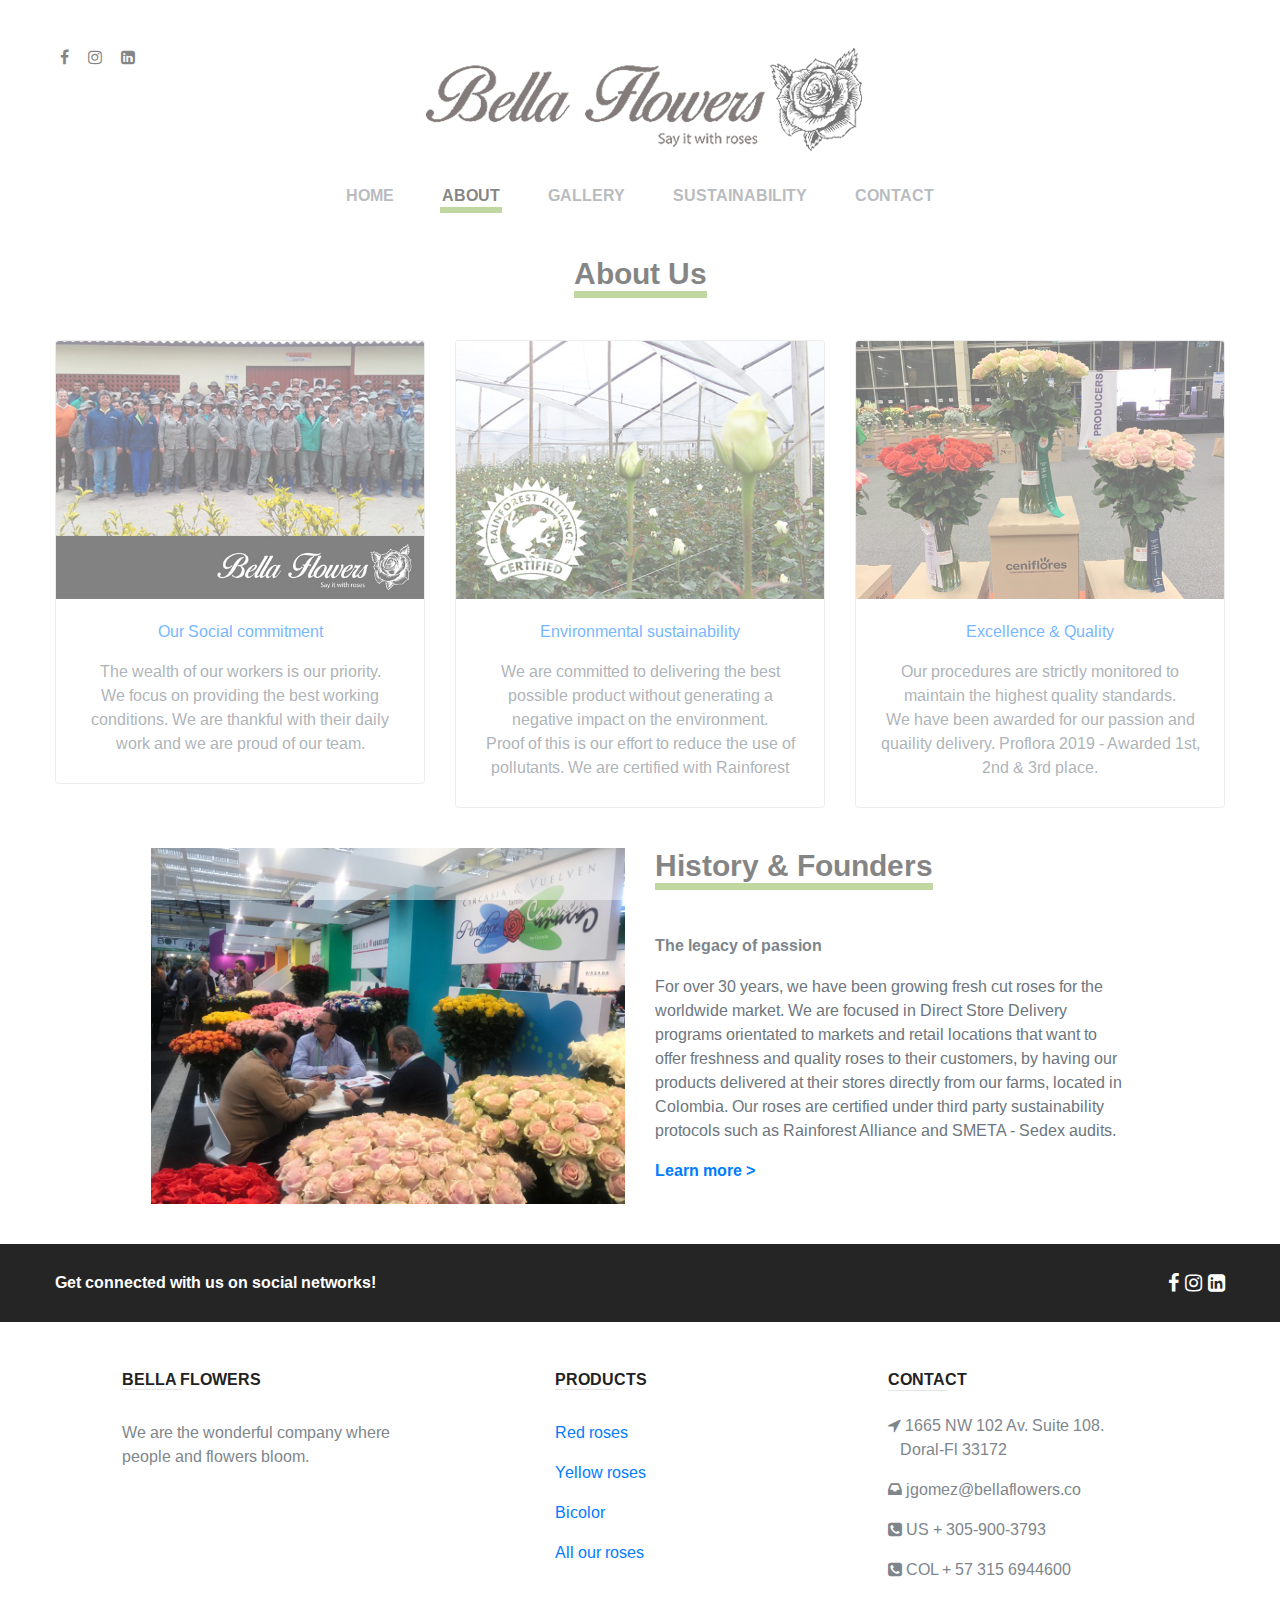
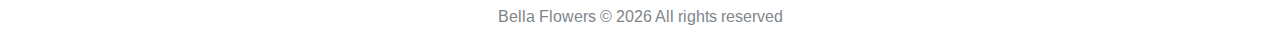
==== commit fe2cda02: "17 08 2020" ====
--- a/about.html
+++ b/about.html
@@ -13,7 +13,8 @@
 
 	<!-- Main Stylesheets -->
 	<link rel="stylesheet" href="css/style.css"/>
-
+	<link rel="shortcut icon" href="img/logo.ico" type="image/x-icon">
+    <link rel="icon" href="img/logo.ico" type="image/x-icon">
 
 	<!--[if lt IE 9]>
 		<script src="https://oss.maxcdn.com/html5shiv/3.7.2/html5shiv.min.js"></script>
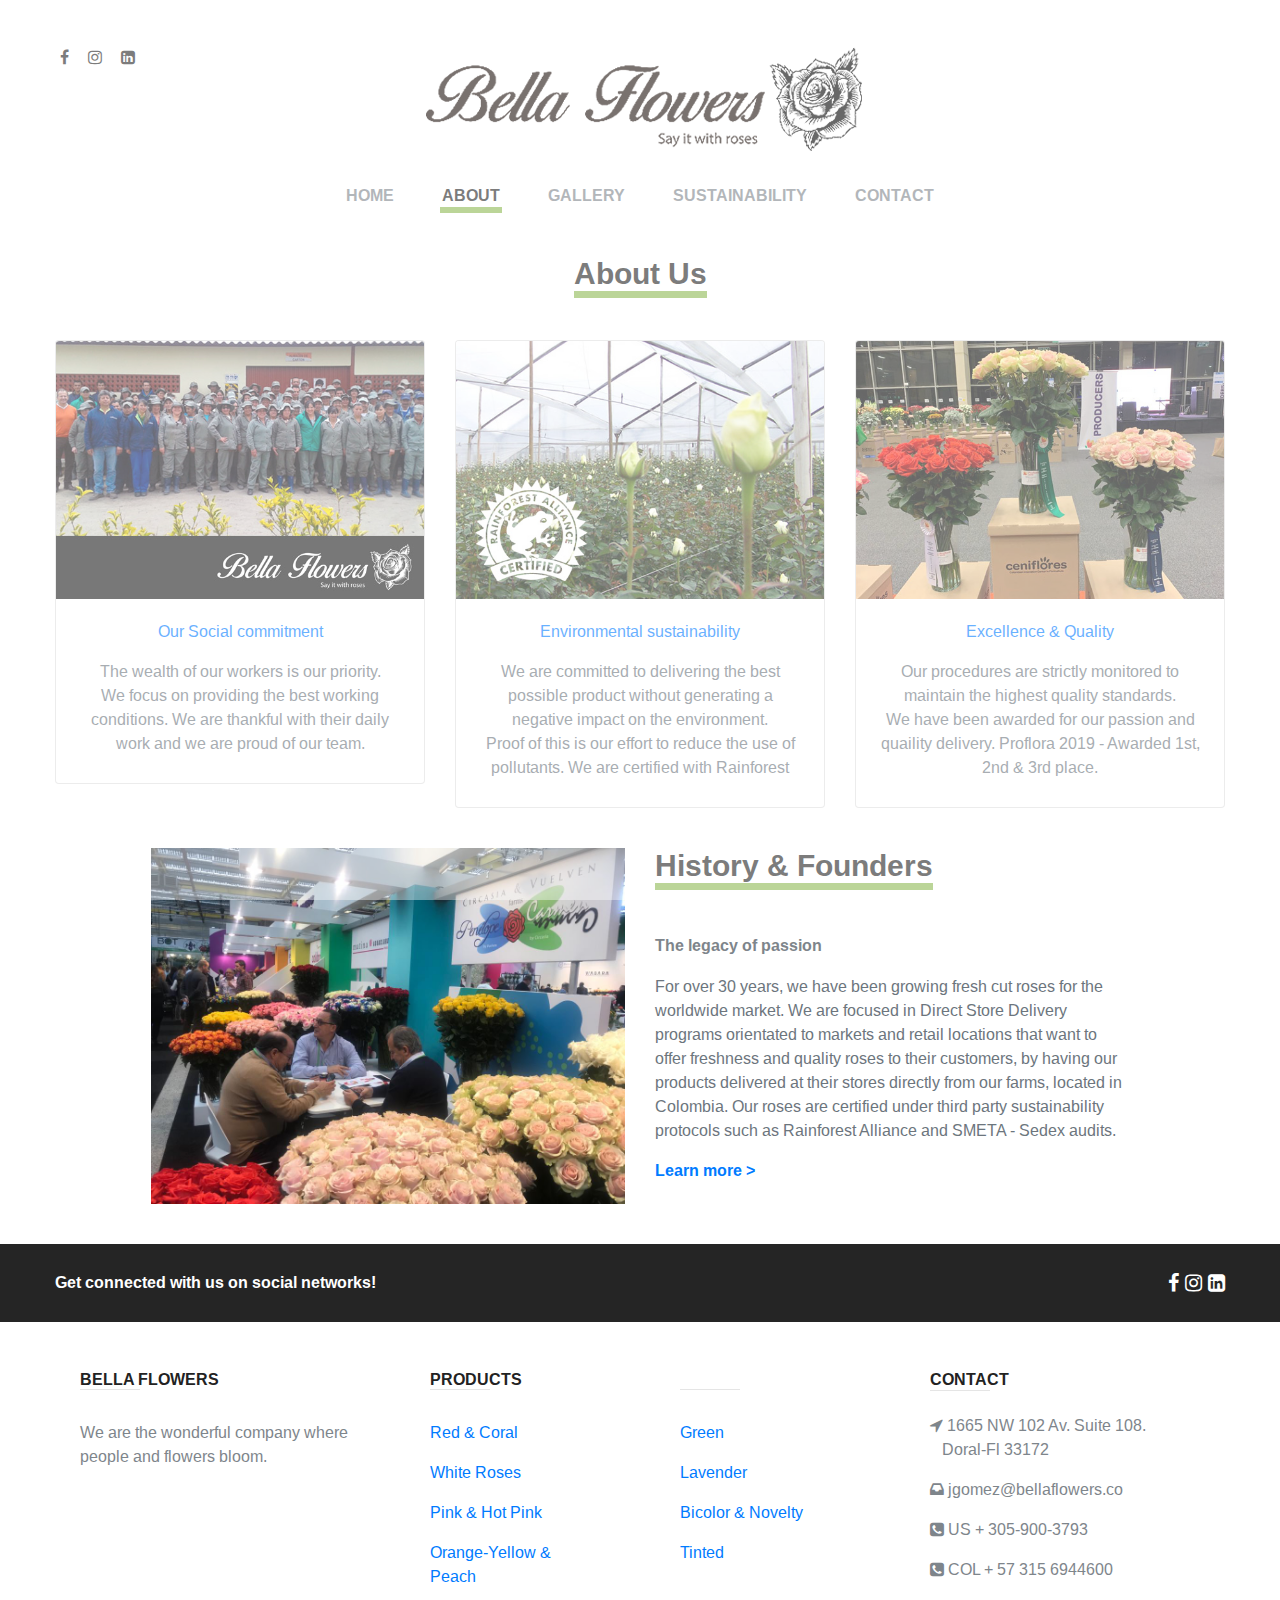
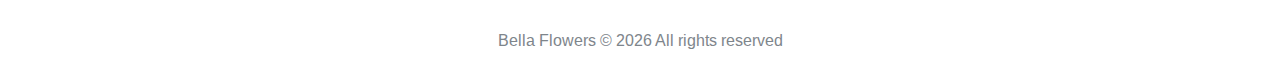
==== commit 00d6218c: "23 08 2020" ====
--- a/about.html
+++ b/about.html
@@ -60,12 +60,12 @@
 					<li><a href="./gallery.html">Gallery</a>
 						<ul class="sub__menu">
 							<li><a href="./gallery1.html"> • Red & Coral</a></li>
-							<li><a href="./gallery2.html"> • White Roses</a></li>
+							<li><a href="./gallery2.html"> • White & Cream</a></li>
 							<li><a href="./gallery3.html"> • Pink & Hot Pink</a></li>
 							<li><a href="./gallery4.html"> • Orange-Yellow & Peach</a></li>
 							<li><a href="./gallery5.html"> • Green</a></li>
 							<li><a href="./gallery6.html"> • Lavender</a></li>
-							<li><a href="./gallery7.html"> • Bicolor</a></li>
+							<li><a href="./gallery7.html"> • Bicolor & Novelty</a></li>
 							<li><a href="./gallery8.html"> • Tinted</a></li>
 						</ul>
 					</li>
@@ -281,15 +281,26 @@
 				<div class="col-md-2 col-lg-2 col-xl-2 mx-auto mb-4">
 
 					<!-- Links -->
-					<h6 class="text-uppercase font-weight-bold">Products</h6>
+					<h6 class="text-uppercase font-weight-bold"> Products</h6>
 					<hr class="deep-purple accent-2 mb-4 mt-0 d-inline-block mx-auto" style="width: 60px;">
-					<p><a href="gallery1.html">Red roses</a></p>
-					<p><a href="gallery4.html">Yellow roses</a></p>
-					<p><a href="gallery7.html">Bicolor</a></p>
-					<p><a href="gallery.html">All our roses</a></p>
-
-				</div>
-
+					<p><a href="gallery1.html">Red & Coral</a></p>
+					<p><a href="gallery2.html">White Roses</a></p>
+					<p><a href="gallery3.html">Pink & Hot Pink</a></p>
+					<p><a href="gallery4.html">Orange-Yellow & Peach</a></p>
+
+				</div>
+
+				<div class="col-md-2 col-lg-2 col-xl-2 mx-auto mb-4">
+
+					<!-- Links -->
+					<h6 class="text-uppercase font-weight-bold text-white">Products</h6>
+					<hr class="deep-purple accent-2 mb-4 mt-0 d-inline-block mx-auto" style="width: 60px;">
+					<p><a href="gallery5.html">Green</a></p>
+					<p><a href="gallery6.html">Lavender</a></p>
+					<p><a href="gallery7.html">Bicolor & Novelty</a></p>
+					<p><a href="gallery8.html">Tinted</a></p>
+
+				</div>
 				<!-- Grid column -->
 				<div class="col-md-4 col-lg-3 col-xl-3 mx-auto mb-md-0 mb-4">
 
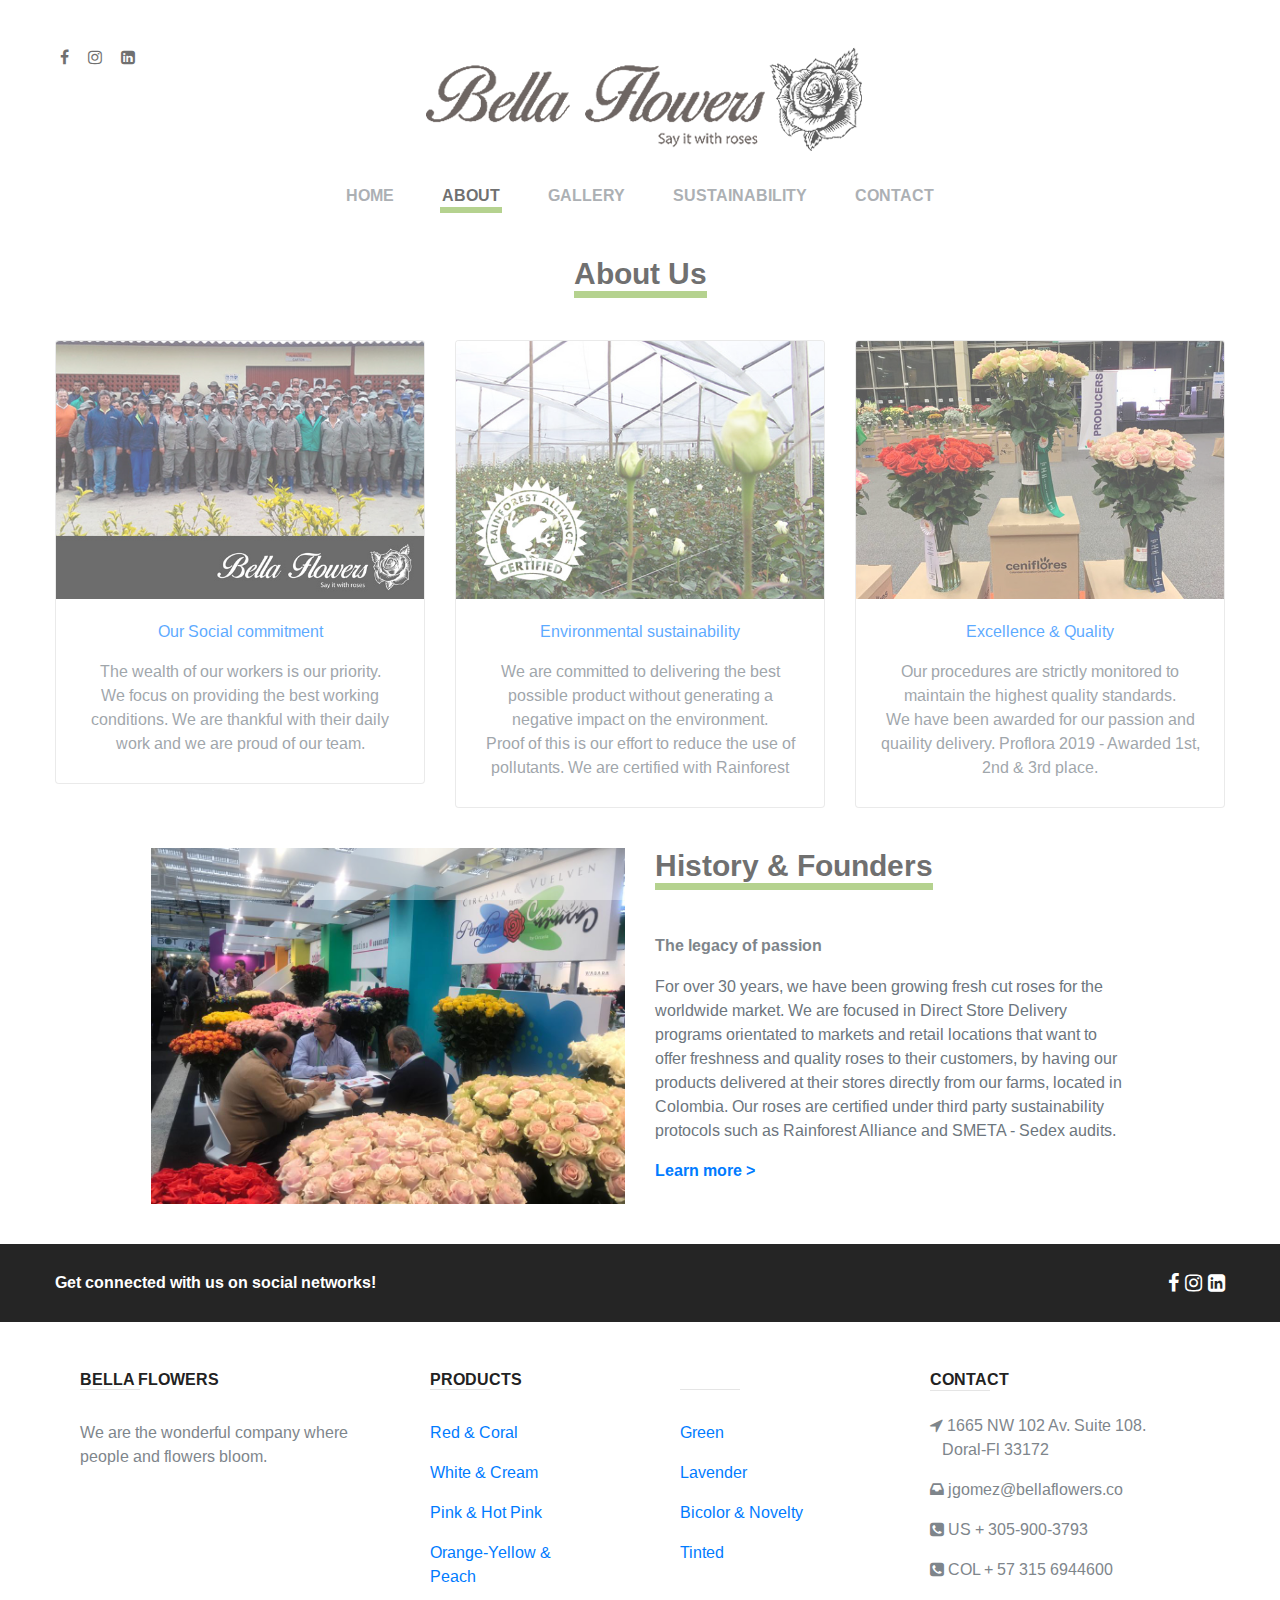
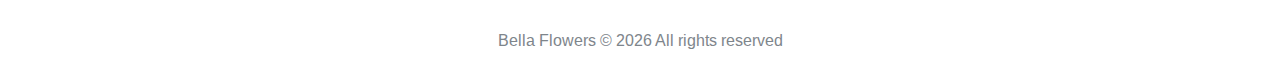
==== commit 19674d53: "23 08 2020" ====
--- a/about.html
+++ b/about.html
@@ -284,7 +284,7 @@
 					<h6 class="text-uppercase font-weight-bold"> Products</h6>
 					<hr class="deep-purple accent-2 mb-4 mt-0 d-inline-block mx-auto" style="width: 60px;">
 					<p><a href="gallery1.html">Red & Coral</a></p>
-					<p><a href="gallery2.html">White Roses</a></p>
+					<p><a href="gallery2.html">White & Cream</a></p>
 					<p><a href="gallery3.html">Pink & Hot Pink</a></p>
 					<p><a href="gallery4.html">Orange-Yellow & Peach</a></p>
 
